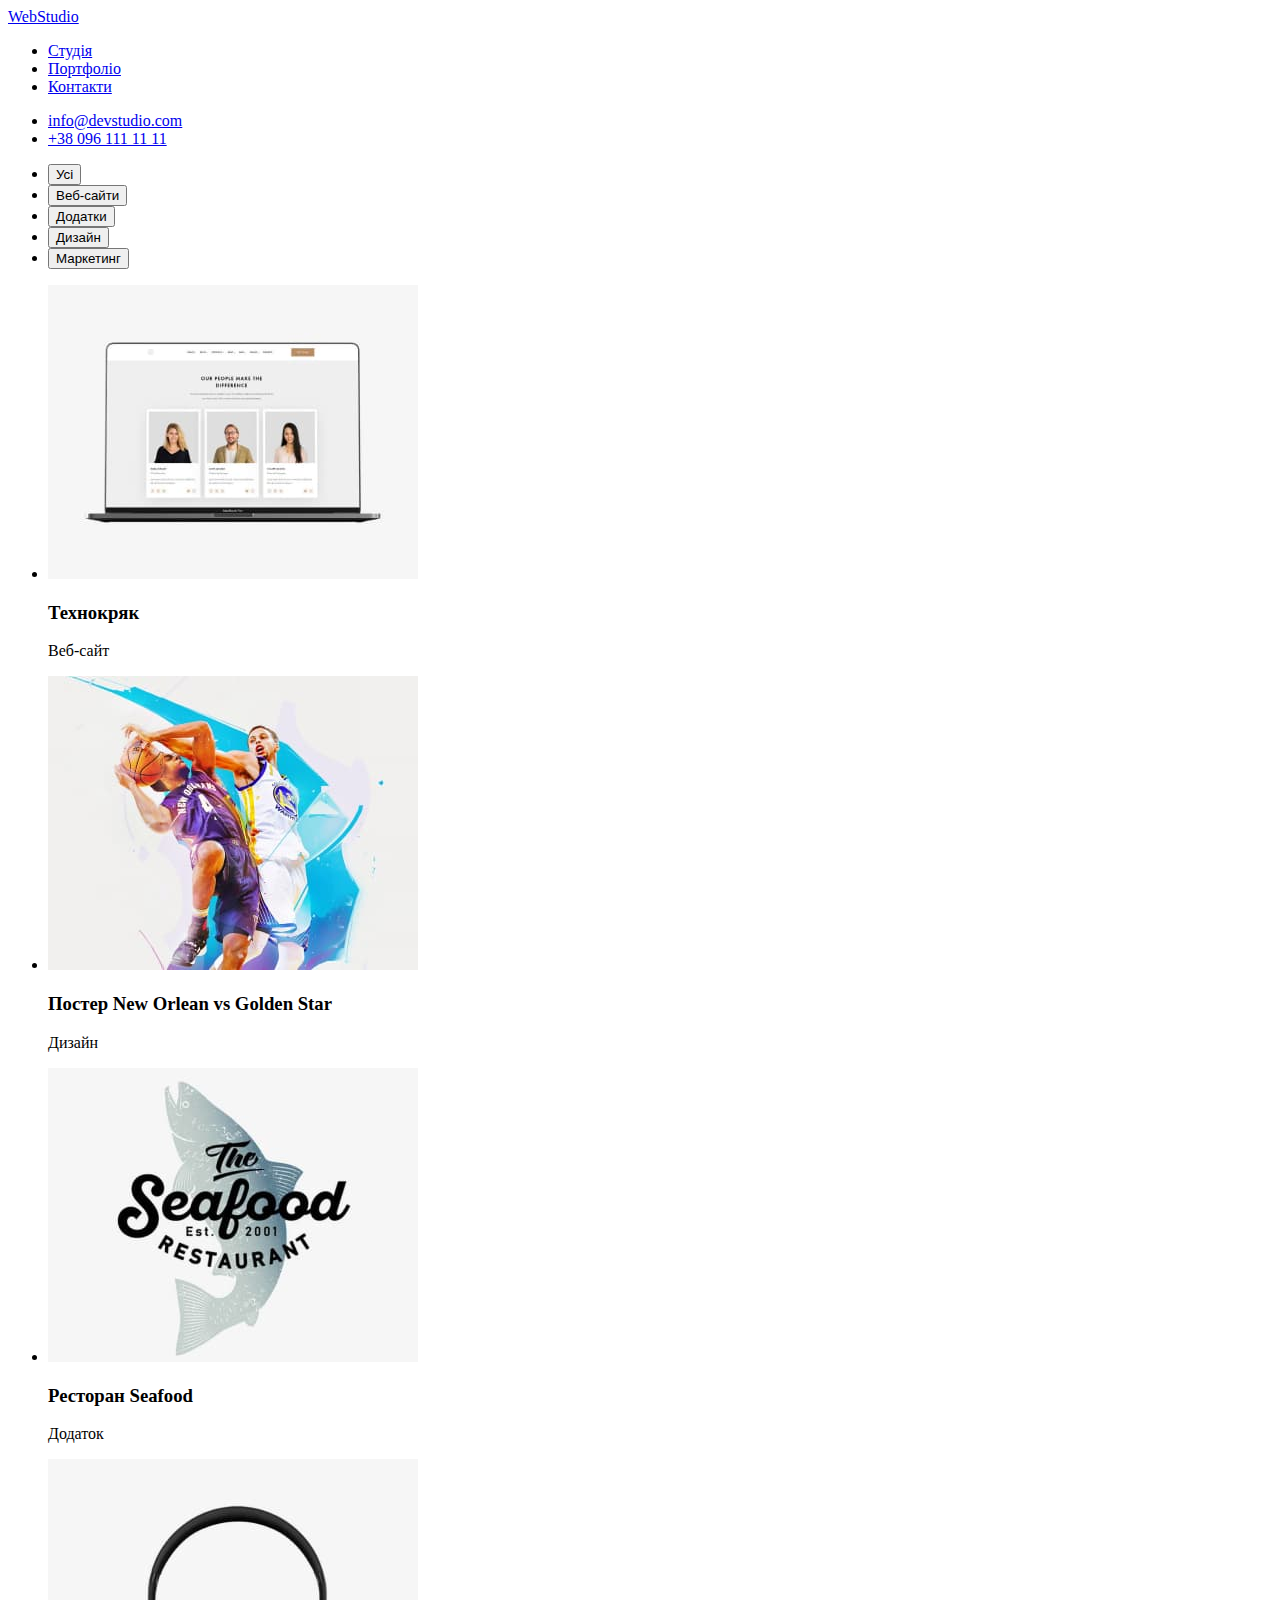
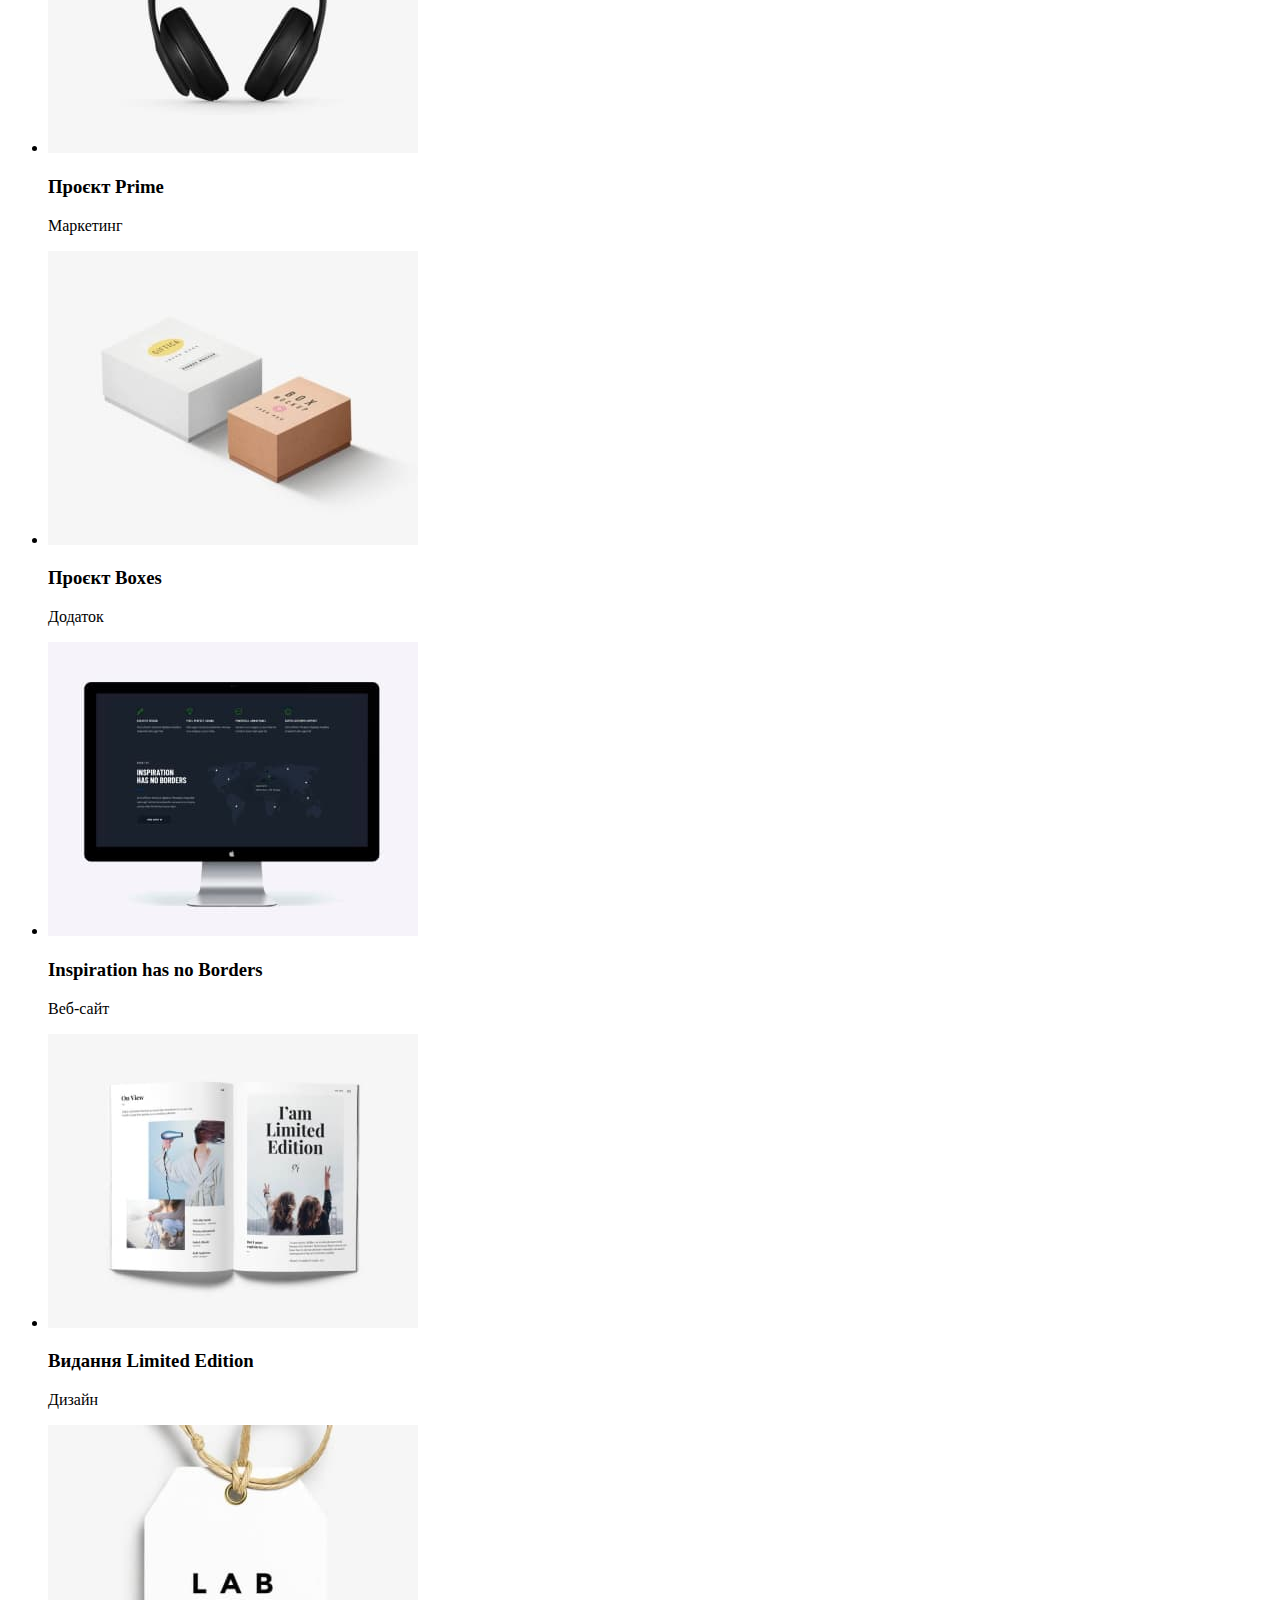
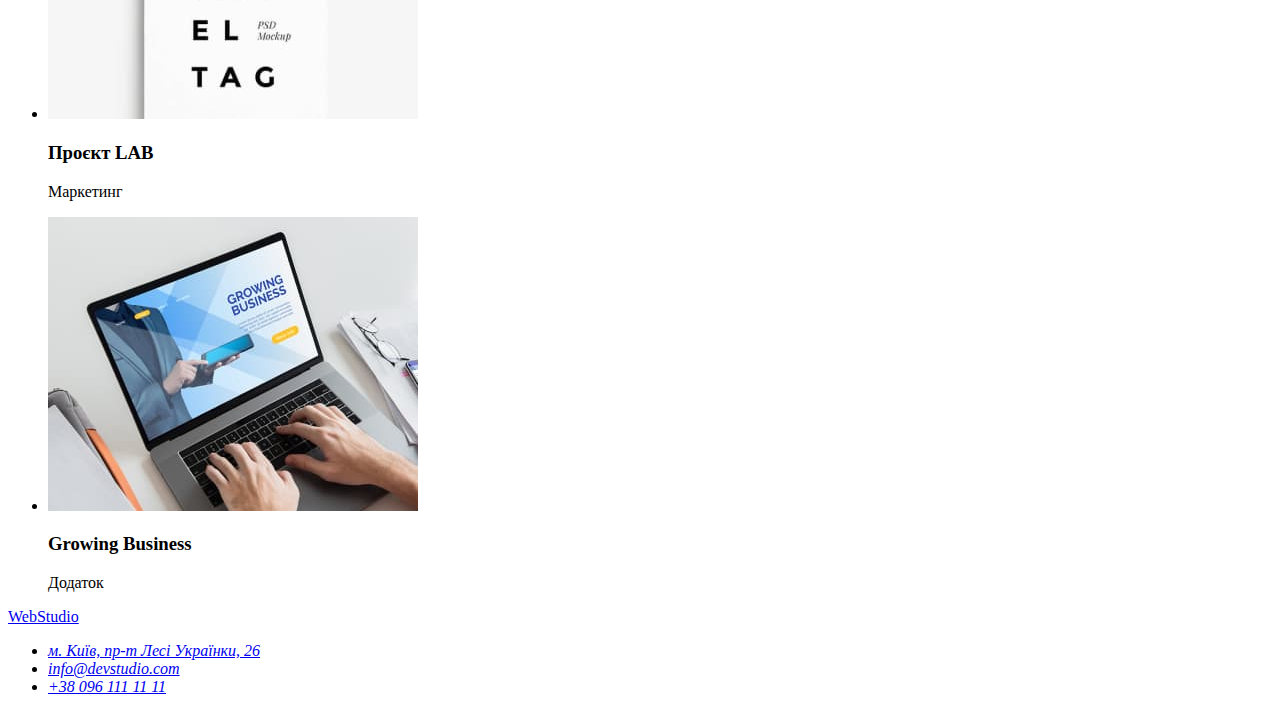
==== portfolio.html @ c753d9d9 "lesson css" ====
<!DOCTYPE html>
<html lang="uk">
  <head>
    <meta charset="UTF-8" />
    <meta http-equiv="X-UA-Compatible" content="IE=edge" />
    <meta name="viewport" content="width=device-width, initial-scale=1.0" />
    <title>Portfolio</title>
    <link rel="stylesheet" href="css/styles.css" />
  </head>
  <body>
    <header>
      <nav>
        <a href="./index.html">WebStudio</a>
        <ul>
          <li><a href="index.html"class="site-nav">Студія</a></li>
          <li><a href="portfolio.html"class="site-nav">Портфоліо</a></li>
          <li><a href="#"class="site-nav">Контакти</a></li>
        </ul>
      </nav>

      <!-- adress block -->
      <ul>
        <li><a href="mail:info@devstudio.com">info@devstudio.com</a></li>
        <li><a href="tel:+380961111111">+38 096 111 11 11</a></li>
      </ul>
    </header>

    <main>
      <!--filter-->
      <section>
        <nav>
          <ul>
            <li><button type="button">Усі</button></li>
            <li><button type="button">Веб-сайти</button></li>
            <li><button type="button">Додатки</button></li>
            <li><button type="button">Дизайн</button></li>
            <li><button type="button">Маркетинг</button></li>
          </ul>
        </nav>
      </section>

      <section>
        <h2 hidden>Розділи</h2>
        <ul>
          <li>
            <img
              src="img/portfolio-img.jpg"
              alt="Веб-сайт на компʼютері"
              width="370"
              height="294"
            />
            <h3>Технокряк</h3>
            <p>Веб-сайт</p>
          </li>

          <li>
            <img
              src="img/portfolio-img1.jpg"
              alt="Постер"
              width="370"
              height="294"
            />
            <h3>Постер New Orlean vs Golden Star</h3>
            <p>Дизайн</p>
          </li>

          <li>
            <img
              src="img/portfolio-img2.jpg"
              alt="Логотип ресторану"
              width="370"
              height="294"
            />
            <h3>Ресторан Seafood</h3>
            <p>Додаток</p>
          </li>

          <li>
            <img
              src="img/portfolio-img3.jpg"
              alt="Проєкт Prime"
              width="370"
              height="294"
            />
            <h3>Проєкт Prime</h3>
            <p>Маркетинг</p>
          </li>

          <li>
            <img
              src="img/portfolio-img4.jpg"
              alt="Проєкт Boxes"
              width="370"
              height="294"
            />
            <h3>Проєкт Boxes</h3>
            <p>Додаток</p>
          </li>

          <li>
            <img
              src="img/portfolio-img5.jpg"
              alt="Натхнення не має кордонів"
              width="370"
              height="294"
            />
            <h3 lang="en">Inspiration has no Borders</h3>
            <p>Веб-сайт</p>
          </li>

          <li>
            <img
              src="img/portfolio-img6.jpg"
              alt="Лімітоване видання"
              width="370"
              height="294"
            />
            <h3>Видання Limited Edition</h3>
            <p>Дизайн</p>
          </li>

          <li>
            <img
              src="img/portfolio-img7.jpg"
              alt="Проєкт LAB"
              width="370"
              height="294"
            />
            <h3>Проєкт LAB</h3>
            <p>Маркетинг</p>
          </li>

          <li>
            <img
              src="img/portfolio-img8.jpg"
              alt="Зростаючий бізнес"
              width="370"
              height="294"
            />
            <h3 lang="en">Growing Business</h3>
            <p>Додаток</p>
          </li>
        </ul>
      </section>
    </main>

    <!--contacts-->
    <footer class="footer">
      <a href="./index.html">WebStudio</a>
      <address>
        <ul>
          <li>
            <a
              href="https://goo.gl/maps/CPtrU1FHBa2aNyZL9"
              target="_blank"
              rel="noopener noreferrer nofollow"
              >м. Київ, пр-т Лесі Українки, 26</a
            >
          </li>
          <li><a href="mail:info@devstudio.com">info@devstudio.com</a></li>
          <li><a href="tel:+380961111111">+38 096 111 11 11</a></li>
        </ul>
      </address>
    </footer>
  </body>
</html>
---- css/styles.css ----
:root {
    --primary-text-color: #757575;
    --title-text-color: #212121;
    --hover-text-color: #2196F3; /*accent-color*/
    --primary-bg-color: #fff;
}
/*var(--primary-text-color)*/


.main-page {
    background-color: var(--primary-bg-color)
    color: var(--primary-text-color)
    font-family: system-ui, -apple-system, BlinkMacSystemFont, 'Segoe UI', Roboto, Oxygen, Ubuntu, Cantarell, 'Open Sans', 'Helvetica Neue', sans-serif;
}

/* site nav */
.site-nav a {
    color: var(--title-text-color)
}

.site-nav:hover ,
.site-nav:focus {
    color: var(--hover-text-color)
}

.site-nav .link:hover, 
.site-nav .link:focus
{
color: var(--hover-text-color)
}

.list {
    list-style: none;
}

.contacts a {
    color: var(--primary-text-color)
}

.contacts .link:hover,
.contacts .link:focus {
    color: var(--hover-text-color)
}

/*Features*/
.features .title {
    color: var(--title-text-color)
}

/*button*/
.button {
    color: var(--title-text-color);
    background-color: var(--primary-bg-color)
}

.button.primary {
    background-color: var(--hover-text-color);
    color: var(--primary-bg-color);
}


/*
.button
.hero
.hero-title
.section
.section-title
.features
.button.secondary
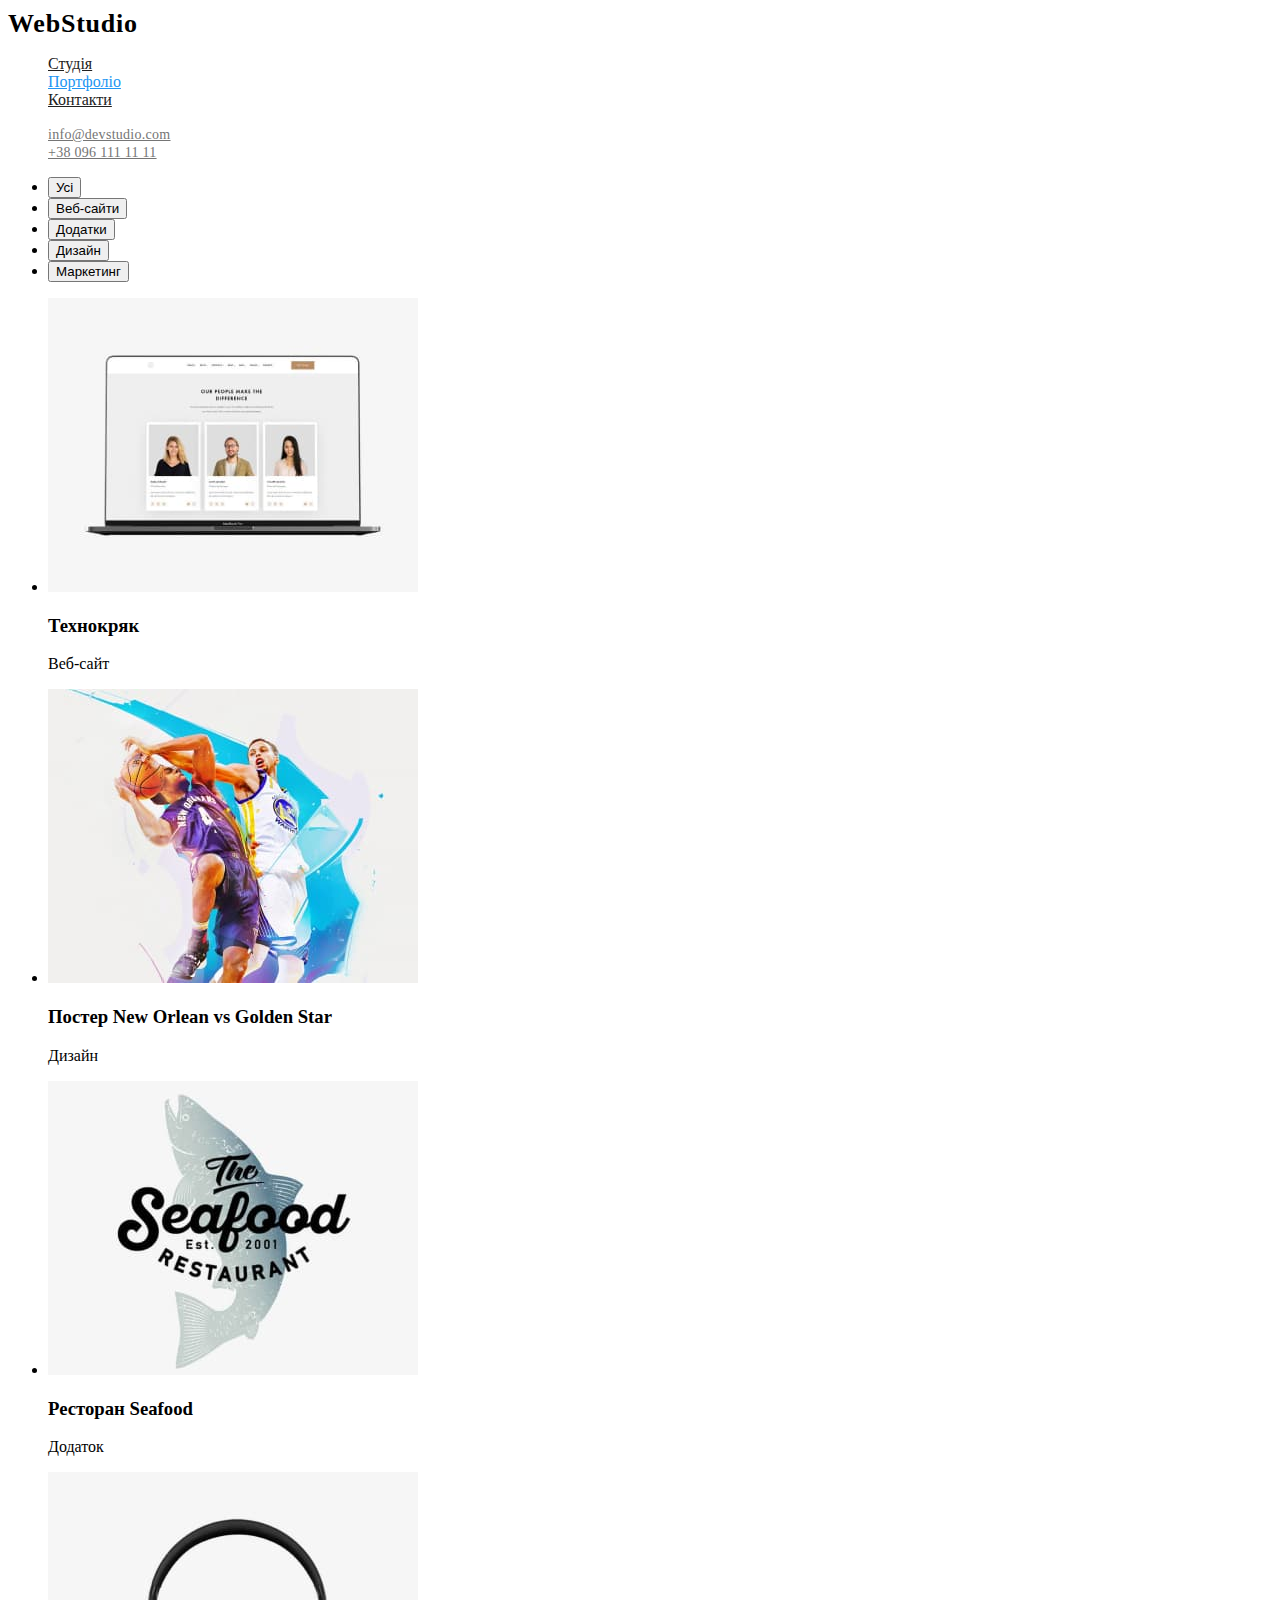
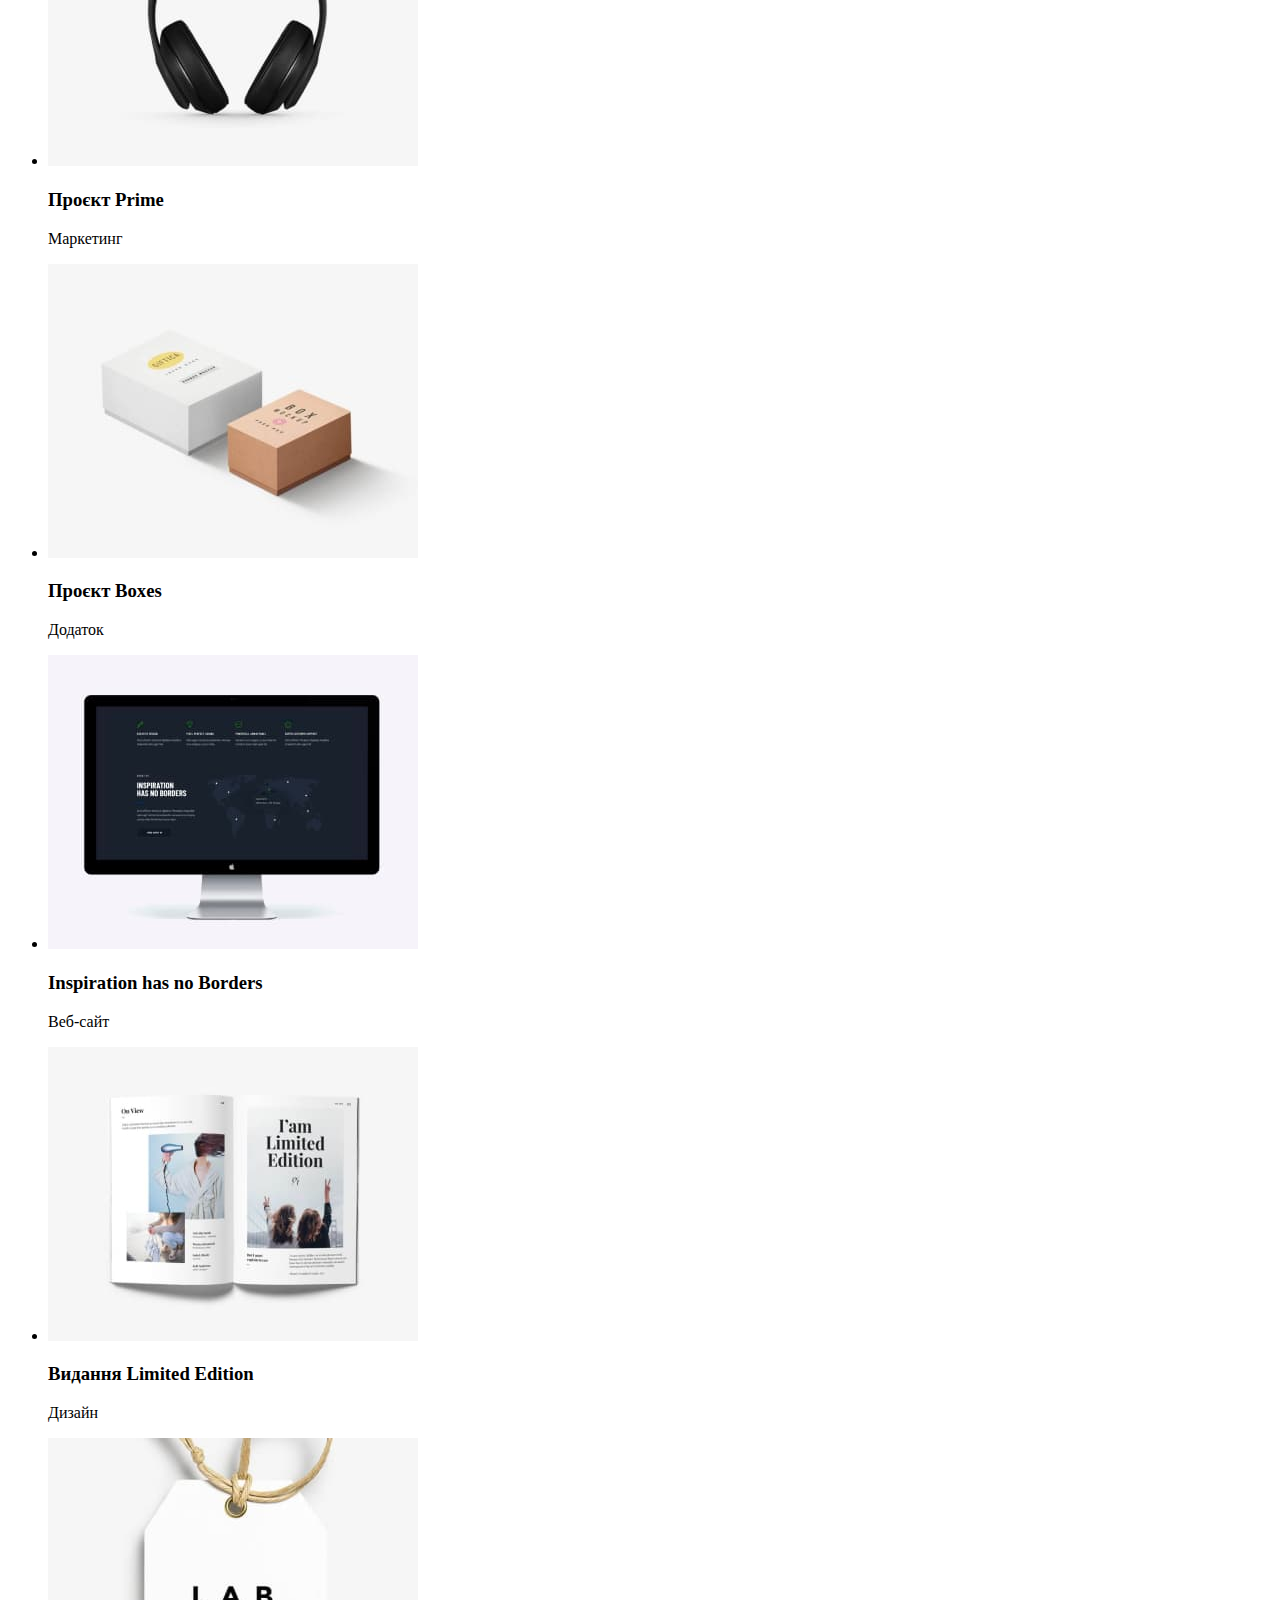
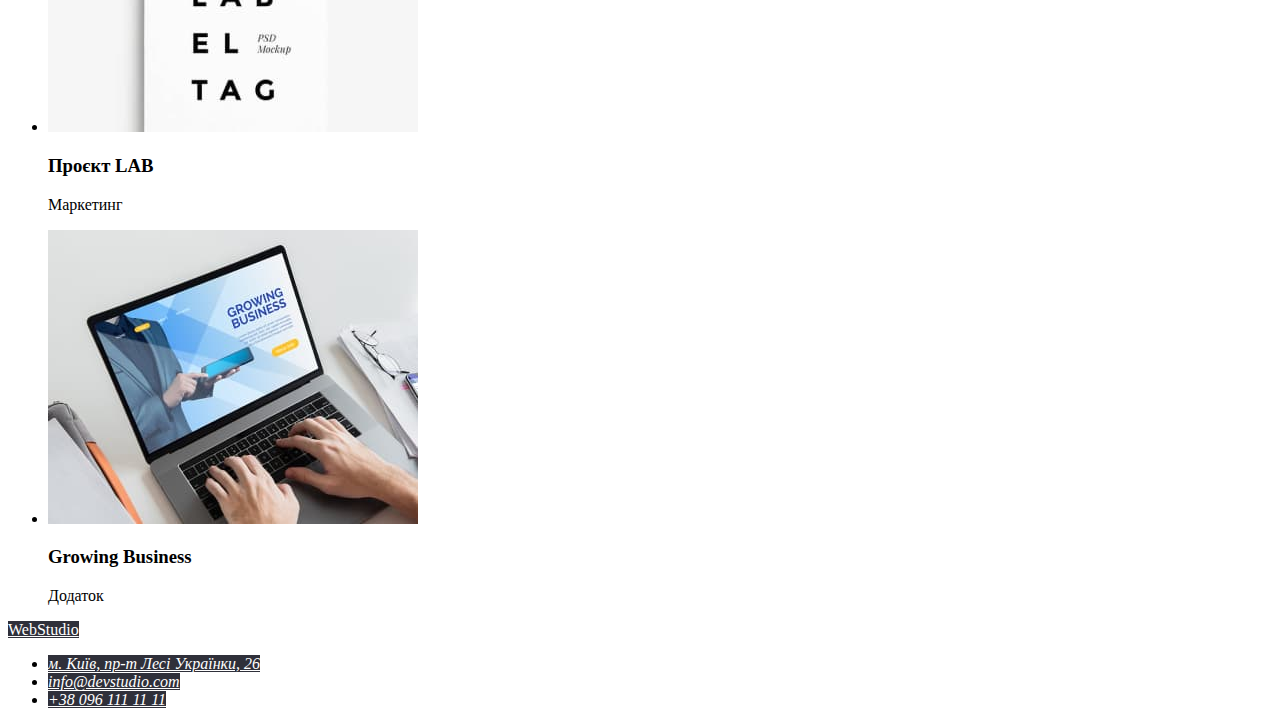
==== commit 2a58d0c8: "css change 1" ====
--- a/portfolio.html
+++ b/portfolio.html
@@ -4,24 +4,29 @@
     <meta charset="UTF-8" />
     <meta http-equiv="X-UA-Compatible" content="IE=edge" />
     <meta name="viewport" content="width=device-width, initial-scale=1.0" />
-    <title>Portfolio</title>
+    <title>Business_solution</title>
     <link rel="stylesheet" href="css/styles.css" />
   </head>
-  <body>
-    <header>
+
+  <!--посмотреть в лекции общий стиль-->
+
+  <body class="main-page">
+    <header class="page-header">
       <nav>
-        <a href="./index.html">WebStudio</a>
-        <ul>
-          <li><a href="index.html"class="site-nav">Студія</a></li>
-          <li><a href="portfolio.html"class="site-nav">Портфоліо</a></li>
-          <li><a href="#"class="site-nav">Контакти</a></li>
+        <a href="./index.html" class="logo">WebStudio</a>
+        <ul class="site-nav list">
+          <li><a href="./index.html" class="link">Студія</a></li>
+          <li><a href="./portfolio.html" class="link current">Портфоліо</a></li>
+          <li><a href="#" class="link">Контакти</a></li>
         </ul>
       </nav>
 
       <!-- adress block -->
-      <ul>
-        <li><a href="mail:info@devstudio.com">info@devstudio.com</a></li>
-        <li><a href="tel:+380961111111">+38 096 111 11 11</a></li>
+      <ul class="contacts list">
+        <li>
+          <a href="mail:info@devstudio.com" class="link">info@devstudio.com</a>
+        </li>
+        <li><a href="tel:+380961111111" class="link">+38 096 111 11 11</a></li>
       </ul>
     </header>
 
--- a/css/styles.css
+++ b/css/styles.css
@@ -11,6 +11,23 @@
     background-color: var(--primary-bg-color)
     color: var(--primary-text-color)
     font-family: system-ui, -apple-system, BlinkMacSystemFont, 'Segoe UI', Roboto, Oxygen, Ubuntu, Cantarell, 'Open Sans', 'Helvetica Neue', sans-serif;
+}
+
+.logo {
+    font-weight: 700;
+    font-size: 26px;
+    line-height: 31px;
+    letter-spacing: 0.03em;
+    color: #000000;
+    text-decoration: none;
+}
+
+.logo-part {
+    font-weight: 700;
+    font-size: 26px;
+    line-height: 31px;
+    letter-spacing: 0.03em;
+    color: #2196F3;
 }
 
 /* site nav */
@@ -29,22 +46,49 @@
 color: var(--hover-text-color)
 }
 
+.site-nav .link.current {
+    color: var(--hover-text-color);
+}
+
 .list {
     list-style: none;
 }
 
 .contacts a {
-    color: var(--primary-text-color)
+    color: var(--primary-text-color);
+    font-weight: 500;
+    font-size: 14px;
+    line-height: 16px;
+    letter-spacing: 0.02em;
 }
+
+
 
 .contacts .link:hover,
 .contacts .link:focus {
     color: var(--hover-text-color)
 }
 
-/*Features*/
-.features .title {
-    color: var(--title-text-color)
+/* Hero */
+
+.box-hero {
+    width: 1600px;
+    height: 600px;
+    left: 0px;
+    top: 80px;
+    background: #2F303A;
+}
+
+.hero-title {
+    font-weight: 900;
+    font-size: 44px;
+    line-height: 60px;
+    text-align: center;
+    letter-spacing: 0.06em;
+    text-transform: uppercase;
+    color: #FFFFFF;
+    border: 1px solid #000000;
+    text-shadow: 0px 4px 4px rgba(0, 0, 0, 0.25);
 }
 
 /*button*/
@@ -56,6 +100,49 @@
 .button.primary {
     background-color: var(--hover-text-color);
     color: var(--primary-bg-color);
+    font-weight: 700;
+    font-size: 16px;
+    line-height: 30px;
+    display: flex;
+    text-align: center;
+    letter-spacing: 0.06em;
+    color: #FFFFFF;
+}
+
+/*Features*/
+.features .title {
+    color: var(--title-text-color)
+}
+
+
+/*Footer*/
+.footer a {
+    color: #fff;
+    background-color: #2F303A;;
+}
+.footer .info {
+    color: rgba(255, 255, 255, 0.6); 
+}
+
+.logo-tipe {
+    font-weight: 700;
+    font-size: 26px;
+    line-height: 31px;
+    letter-spacing: 0.03em;
+    color: #fff;
+    text-decoration: none;
+}
+
+.footer .link:hover,
+.footer .link:focus {
+    color: var(--hover-text-color);
+}
+.box-gray {
+    width: 1600px;
+    height: 252px;
+    left: 0px;
+    top: 2094px;
+    background: #2F303A;
 }
 
 
@@ -66,4 +153,5 @@
 .section
 .section-title
 .features
-.button.secondary+.button.secondary
+.work
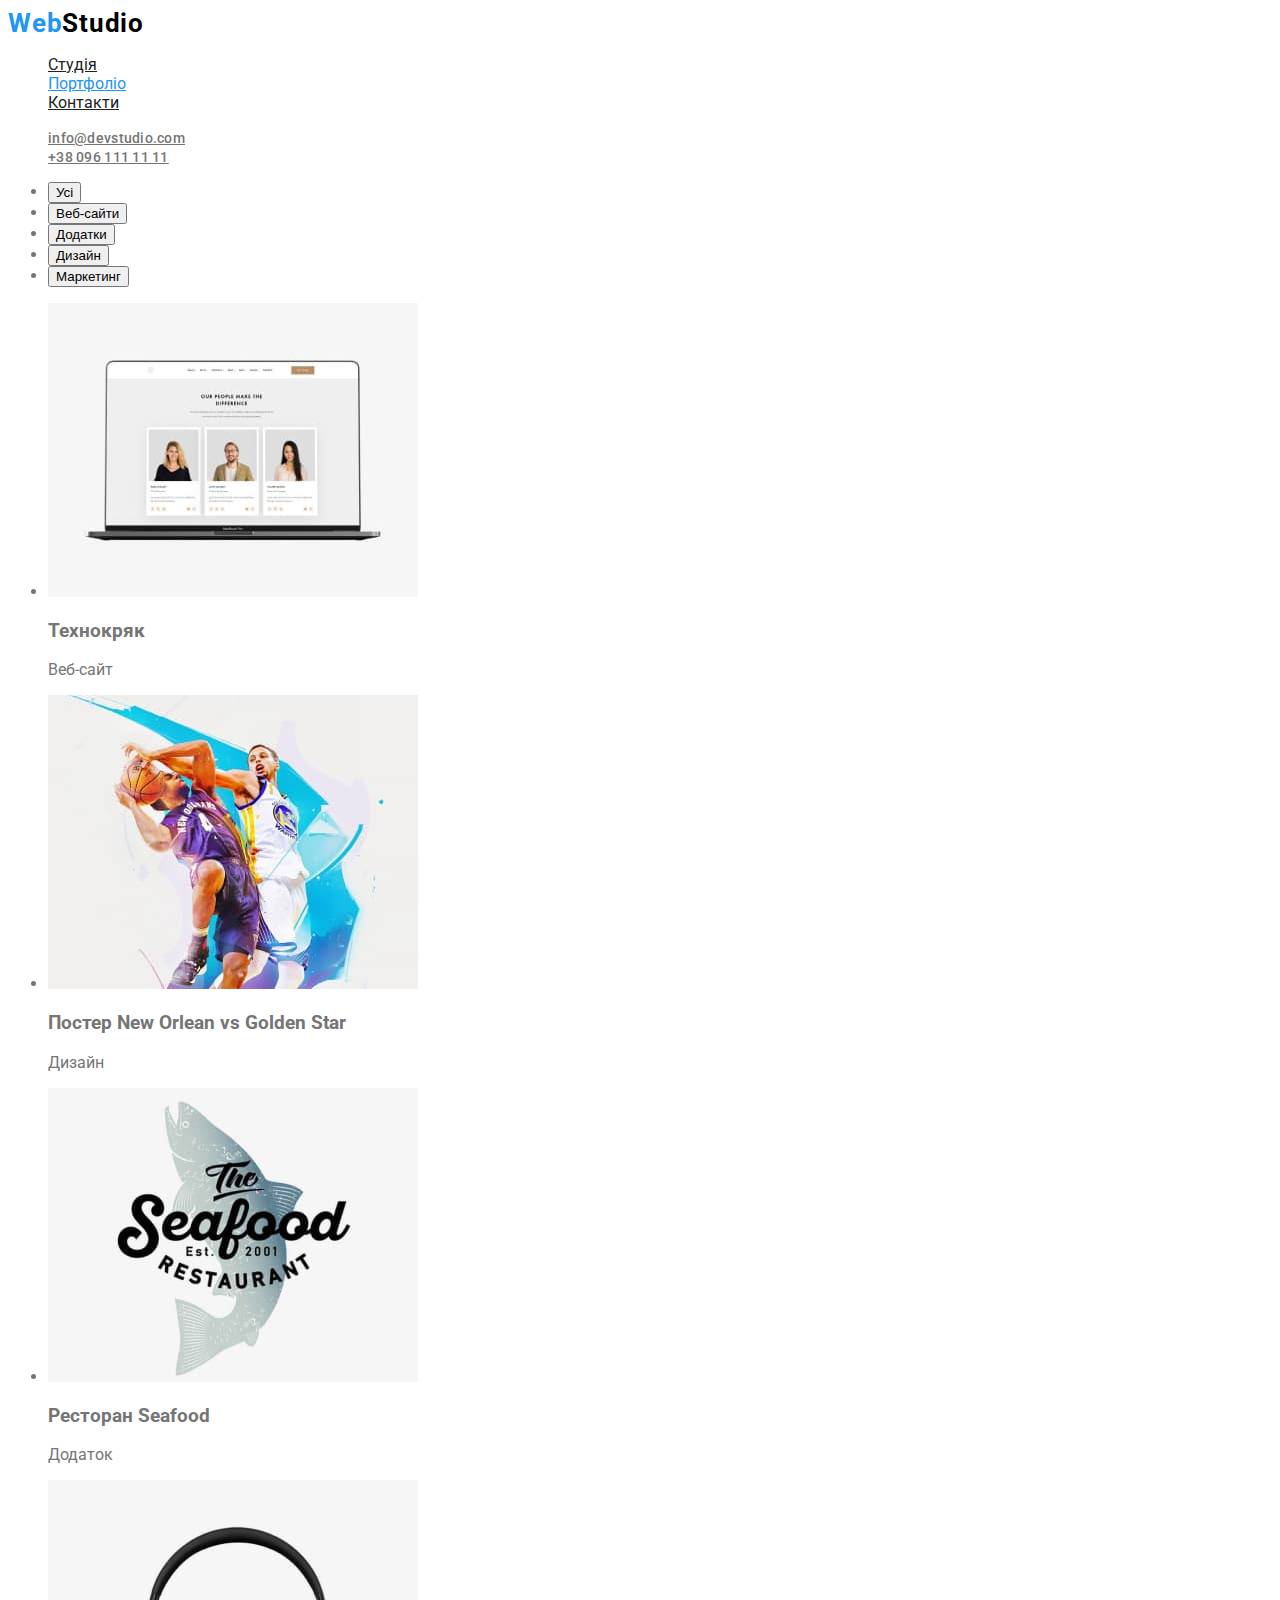
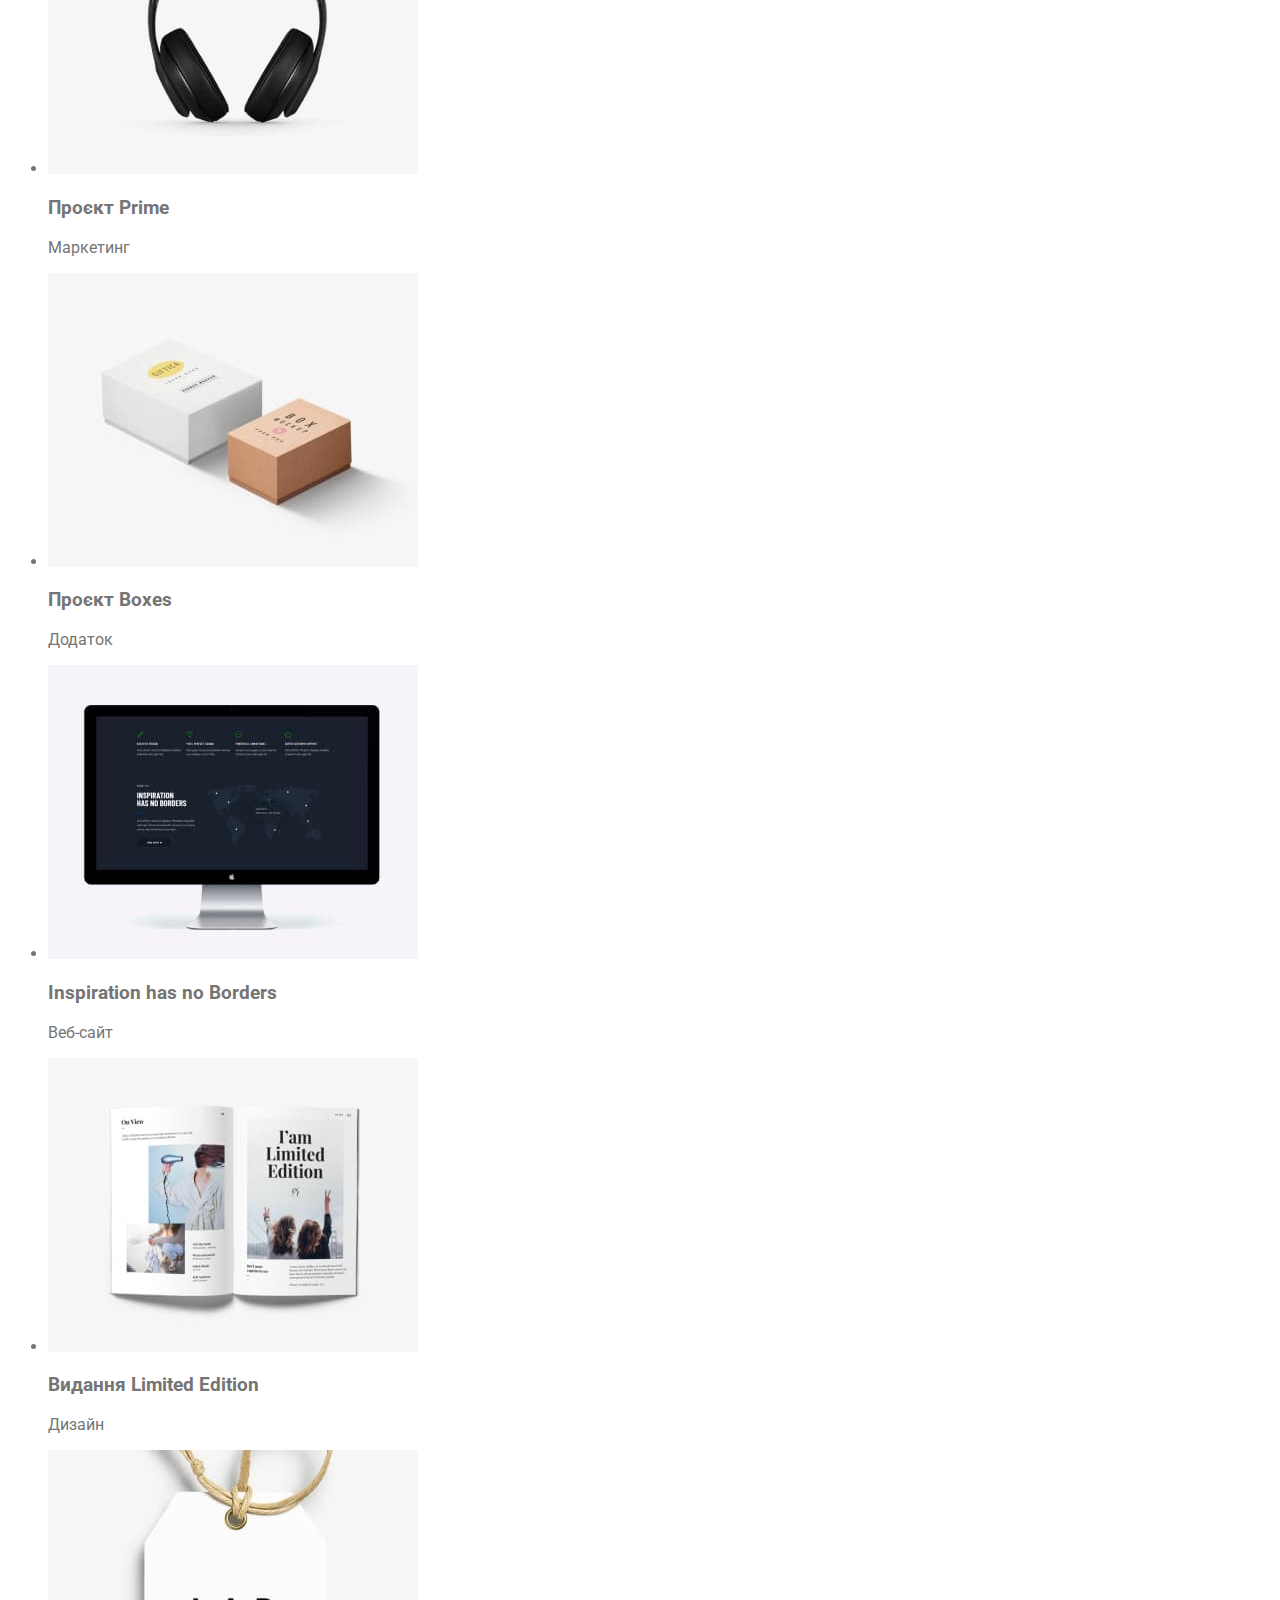
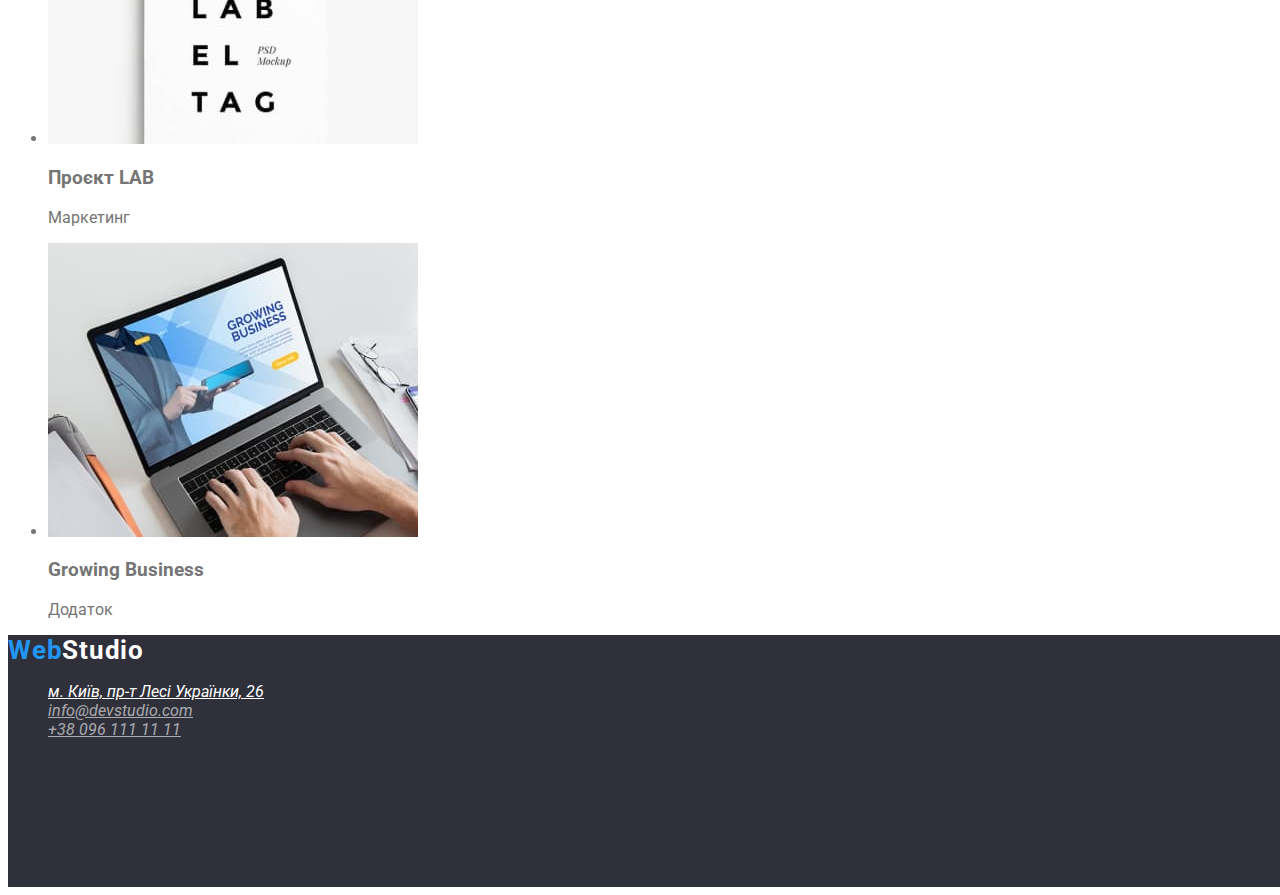
==== commit 7765e9b6: "First option to verify" ====
--- a/portfolio.html
+++ b/portfolio.html
@@ -5,15 +5,23 @@
     <meta http-equiv="X-UA-Compatible" content="IE=edge" />
     <meta name="viewport" content="width=device-width, initial-scale=1.0" />
     <title>Business_solution</title>
+    <link rel="preconnect" href="https://fonts.googleapis.com" />
+    <link rel="preconnect" href="https://fonts.gstatic.com" crossorigin />
+    <link
+      href="https://fonts.googleapis.com/css2?family=Raleway:wght@700&family=Roboto:wght@400;500;700;900&display=swap"
+      rel="stylesheet"
+    />
     <link rel="stylesheet" href="css/styles.css" />
   </head>
 
   <!--посмотреть в лекции общий стиль-->
 
-  <body class="main-page">
-    <header class="page-header">
+  <body class="site-body">
+    <header>
       <nav>
-        <a href="./index.html" class="logo">WebStudio</a>
+        <a class="header-logo link" href="./index.html"
+          ><span class="logo-part">Web</span>Studio</a
+        >
         <ul class="site-nav list">
           <li><a href="./index.html" class="link">Студія</a></li>
           <li><a href="./portfolio.html" class="link current">Портфоліо</a></li>
@@ -150,22 +158,35 @@
     </main>
 
     <!--contacts-->
-    <footer class="footer">
-      <a href="./index.html">WebStudio</a>
-      <address>
-        <ul>
-          <li>
-            <a
-              href="https://goo.gl/maps/CPtrU1FHBa2aNyZL9"
-              target="_blank"
-              rel="noopener noreferrer nofollow"
-              >м. Київ, пр-т Лесі Українки, 26</a
-            >
-          </li>
-          <li><a href="mail:info@devstudio.com">info@devstudio.com</a></li>
-          <li><a href="tel:+380961111111">+38 096 111 11 11</a></li>
-        </ul>
-      </address>
-    </footer>
+    <div class="box-gray">
+      <footer class="footer">
+        <a class="footer-logo link" href="./index.html"
+          ><span class="logo-part">Web</span>Studio</a
+        >
+        <address>
+          <ul class="footer list">
+            <li>
+              <a
+                href="https://goo.gl/maps/CPtrU1FHBa2aNyZL9"
+                target="_blank"
+                rel="noopener noreferrer nofollow"
+                class="link"
+                >м. Київ, пр-т Лесі Українки, 26</a
+              >
+            </li>
+            <li>
+              <a href="mail:info@devstudio.com" class="link info"
+                >info@devstudio.com</a
+              >
+            </li>
+            <li>
+              <a href="tel:+380961111111" class="link info"
+                >+38 096 111 11 11</a
+              >
+            </li>
+          </ul>
+        </address>
+      </footer>
+    </div>
   </body>
 </html>
--- a/css/styles.css
+++ b/css/styles.css
@@ -1,19 +1,25 @@
+body{
+    font-family: "roboto", "raleway";
+}
+
+
 :root {
     --primary-text-color: #757575;
     --title-text-color: #212121;
-    --hover-text-color: #2196F3; /*accent-color*/
+    --accent-color: #2196F3;
+     /*accent-color*/
     --primary-bg-color: #fff;
 }
 /*var(--primary-text-color)*/
 
 
-.main-page {
-    background-color: var(--primary-bg-color)
-    color: var(--primary-text-color)
-    font-family: system-ui, -apple-system, BlinkMacSystemFont, 'Segoe UI', Roboto, Oxygen, Ubuntu, Cantarell, 'Open Sans', 'Helvetica Neue', sans-serif;
+/* Header */
+.site-body {
+    background-color: var(--primary-bg-color) ;
+    color: var(--primary-text-color);
 }
-
-.logo {
+/* Logo */
+.header-logo {
     font-weight: 700;
     font-size: 26px;
     line-height: 31px;
@@ -29,31 +35,28 @@
     letter-spacing: 0.03em;
     color: #2196F3;
 }
-
-/* site nav */
+/* Site nav */
 .site-nav a {
     color: var(--title-text-color)
 }
-
 .site-nav:hover ,
 .site-nav:focus {
-    color: var(--hover-text-color)
+    color: var(--accent-color);
 }
 
 .site-nav .link:hover, 
 .site-nav .link:focus
 {
-color: var(--hover-text-color)
+color: var(--accent-color);
 }
 
 .site-nav .link.current {
-    color: var(--hover-text-color);
+    color: var(--accent-color);
 }
 
 .list {
     list-style: none;
 }
-
 .contacts a {
     color: var(--primary-text-color);
     font-weight: 500;
@@ -62,11 +65,9 @@
     letter-spacing: 0.02em;
 }
 
-
-
 .contacts .link:hover,
 .contacts .link:focus {
-    color: var(--hover-text-color)
+    color: var(--accent-color);
 }
 
 /* Hero */
@@ -92,13 +93,8 @@
 }
 
 /*button*/
-.button {
-    color: var(--title-text-color);
-    background-color: var(--primary-bg-color)
-}
-
 .button.primary {
-    background-color: var(--hover-text-color);
+    background-color: var(--accent-color);
     color: var(--primary-bg-color);
     font-weight: 700;
     font-size: 16px;
@@ -107,6 +103,7 @@
     text-align: center;
     letter-spacing: 0.06em;
     color: #FFFFFF;
+    cursor: pointer;
 }
 
 /*Features*/
@@ -124,7 +121,7 @@
     color: rgba(255, 255, 255, 0.6); 
 }
 
-.logo-tipe {
+.footer-logo {
     font-weight: 700;
     font-size: 26px;
     line-height: 31px;
@@ -135,7 +132,7 @@
 
 .footer .link:hover,
 .footer .link:focus {
-    color: var(--hover-text-color);
+    color: var(--accent-color);
 }
 .box-gray {
     width: 1600px;
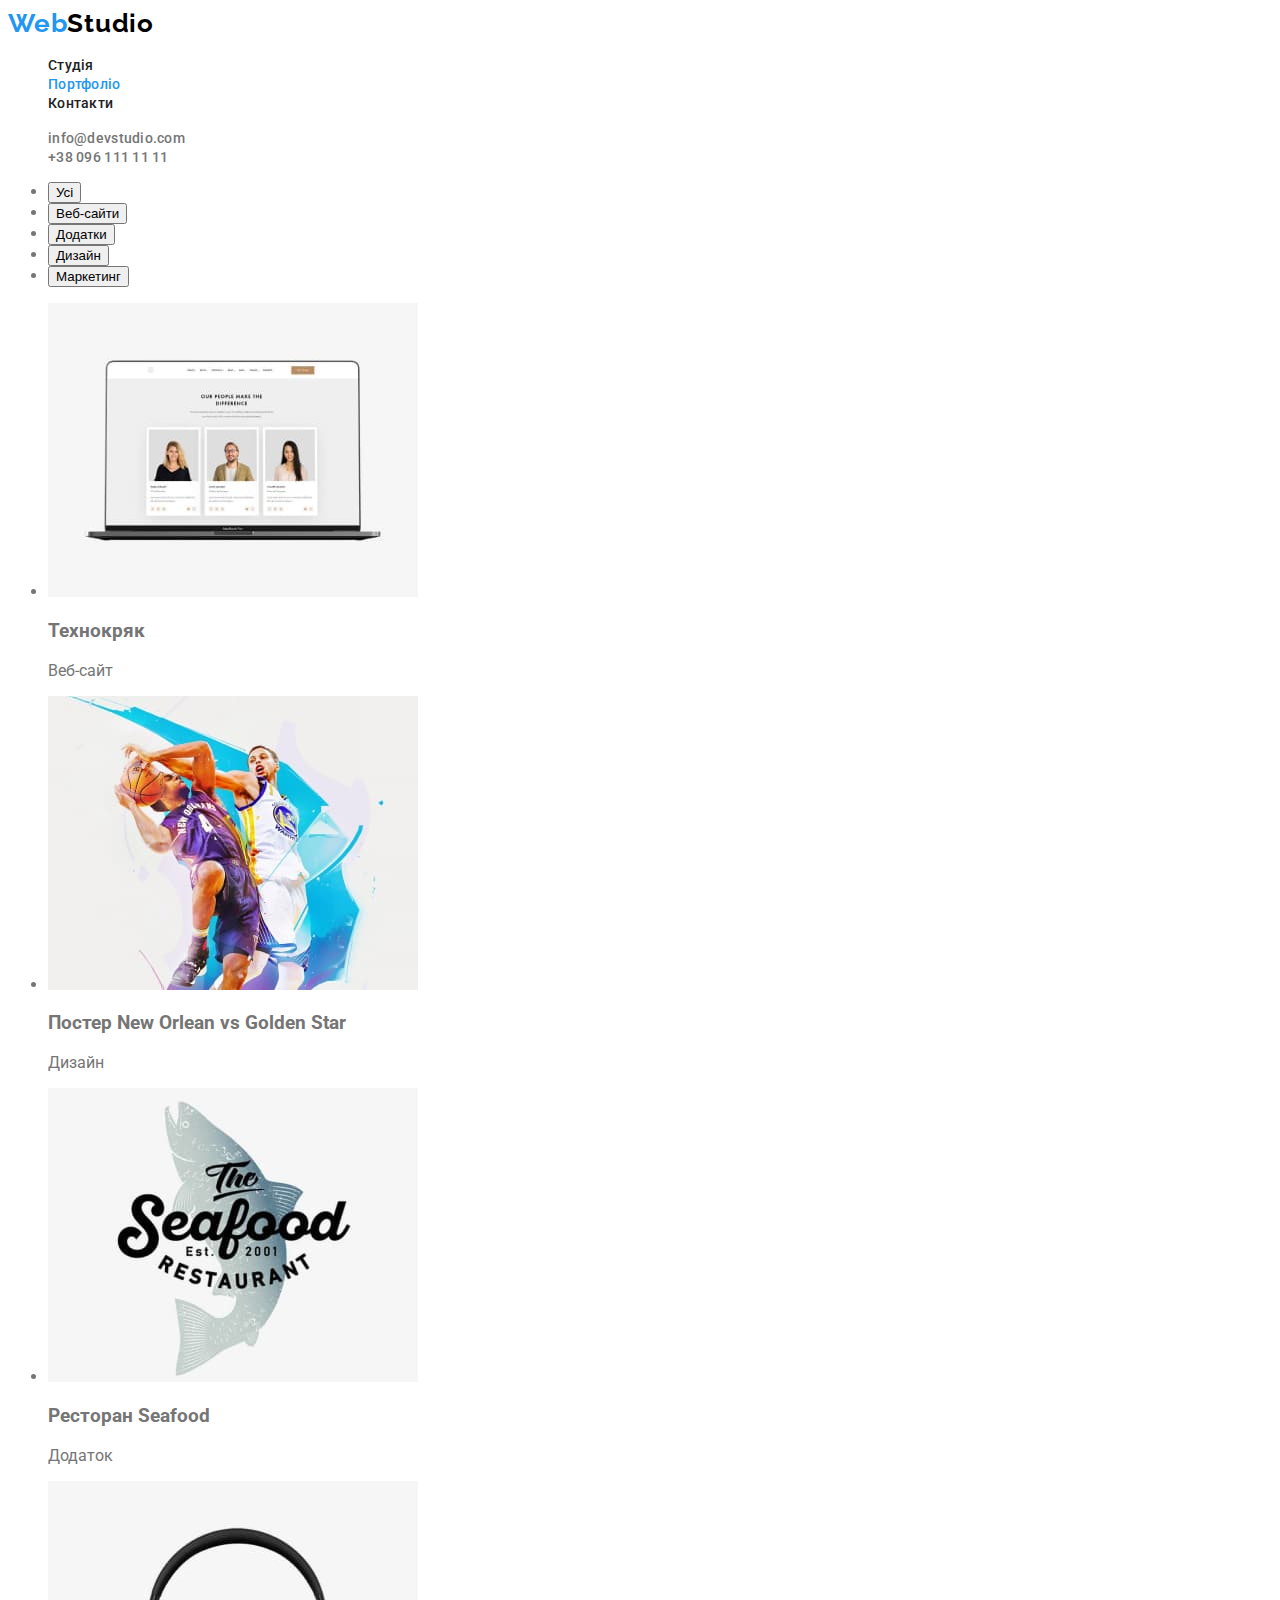
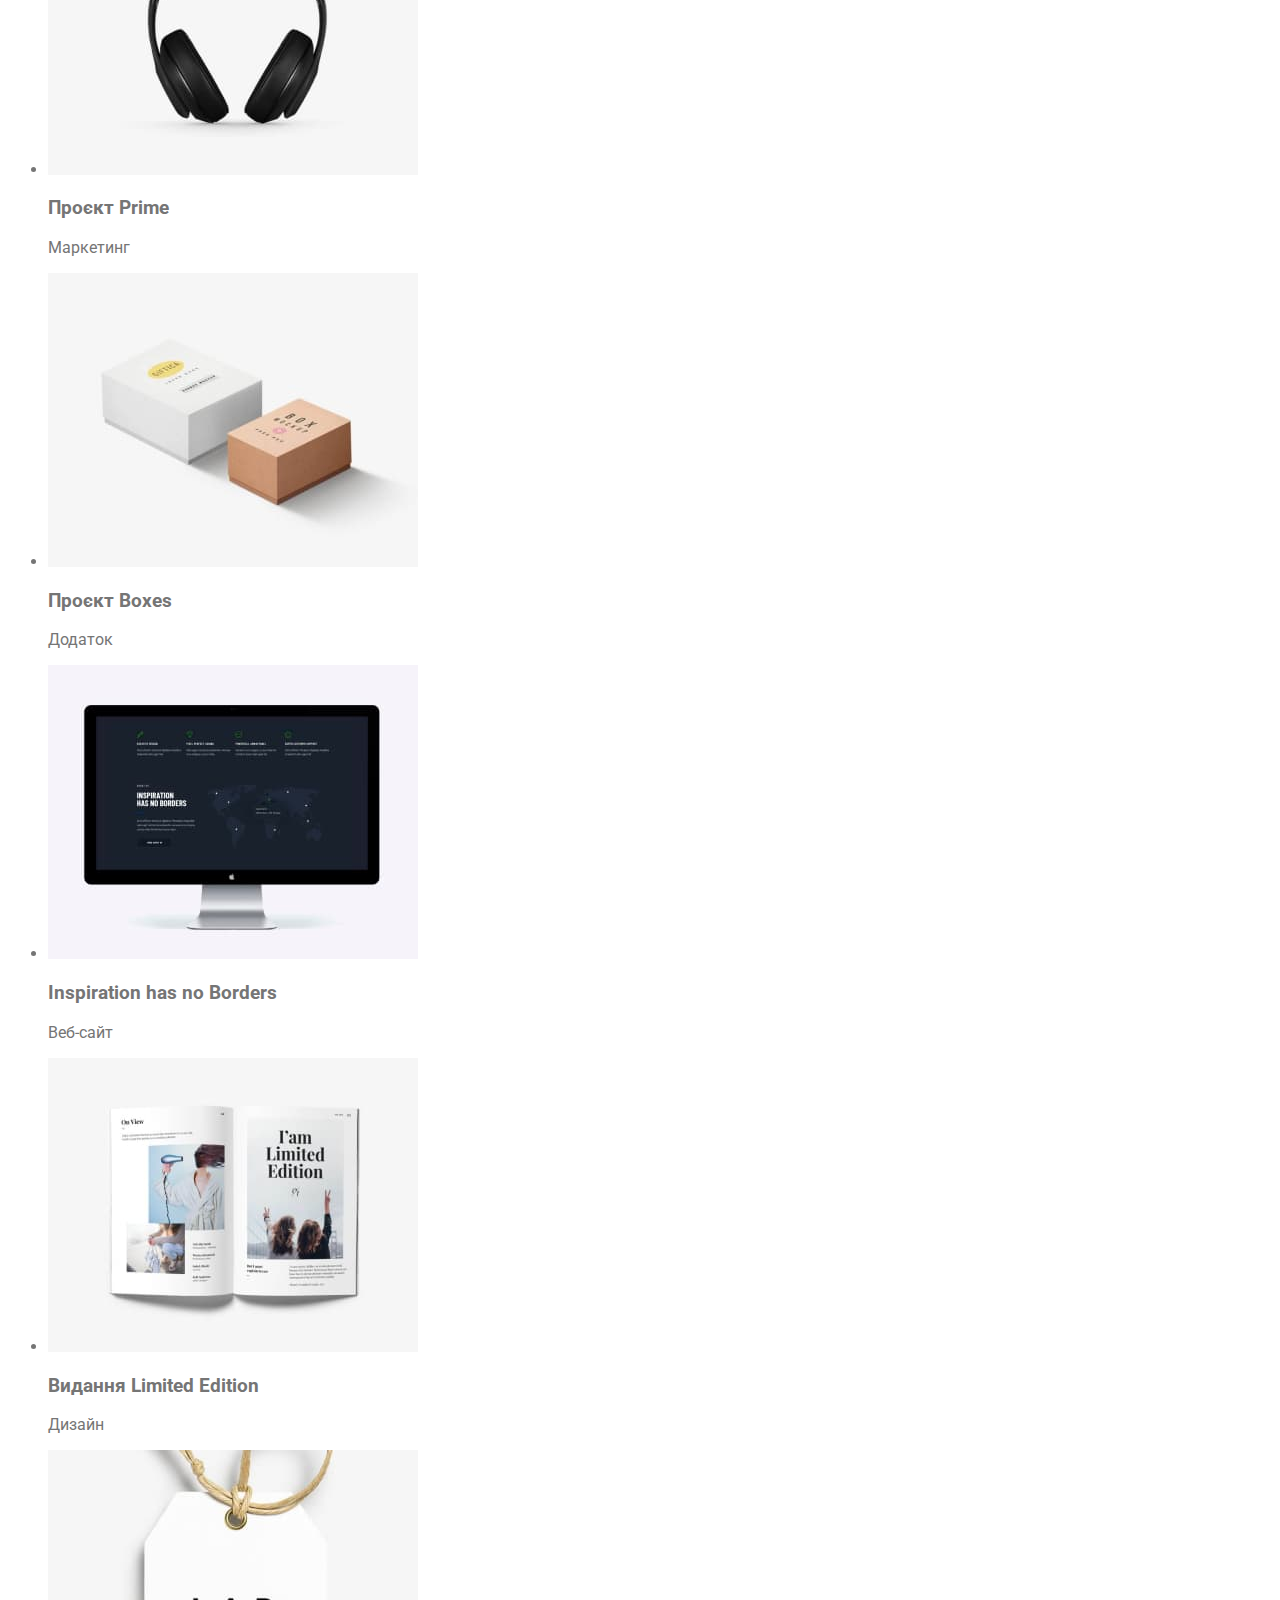
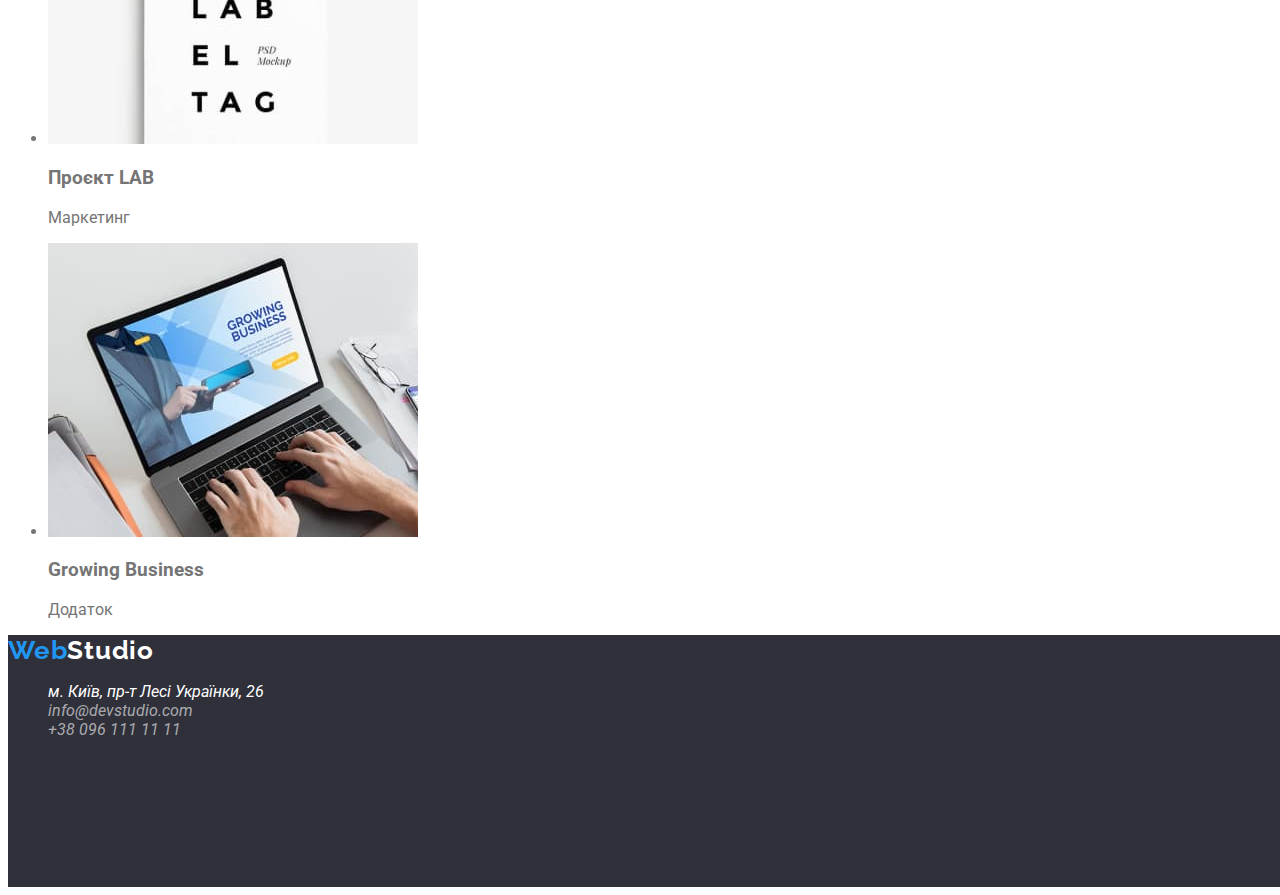
==== commit 19260dab: "1" ====
--- a/portfolio.html
+++ b/portfolio.html
@@ -14,27 +14,37 @@
     <link rel="stylesheet" href="css/styles.css" />
   </head>
 
-  <!--посмотреть в лекции общий стиль-->
+
 
   <body class="site-body">
-    <header>
-      <nav>
+    <header class="header">
+      <nav class="header-navigation">
         <a class="header-logo link" href="./index.html"
           ><span class="logo-part">Web</span>Studio</a
         >
         <ul class="site-nav list">
-          <li><a href="./index.html" class="link">Студія</a></li>
-          <li><a href="./portfolio.html" class="link current">Портфоліо</a></li>
-          <li><a href="#" class="link">Контакти</a></li>
+          <li><a href="./index.html" class="header-link link">Студія</a></li>
+          <li>
+            <a href="./portfolio.html" class="header-link current link"
+              >Портфоліо</a
+            >
+          </li>
+          <li><a href="#" class="header-link link">Контакти</a></li>
         </ul>
       </nav>
 
       <!-- adress block -->
       <ul class="contacts list">
         <li>
-          <a href="mail:info@devstudio.com" class="link">info@devstudio.com</a>
+          <a href="mail:info@devstudio.com" class="contacts-link link"
+            >info@devstudio.com</a
+          >
         </li>
-        <li><a href="tel:+380961111111" class="link">+38 096 111 11 11</a></li>
+        <li>
+          <a href="tel:+380961111111" class="contacts-link link"
+            >+38 096 111 11 11</a
+          >
+        </li>
       </ul>
     </header>
 
--- a/css/styles.css
+++ b/css/styles.css
@@ -1,6 +1,7 @@
-body{
-    font-family: "roboto", "raleway";
+body {
+    font-family: "roboto";
 }
+    
 
 
 :root {
@@ -13,62 +14,83 @@
 /*var(--primary-text-color)*/
 
 
+
 /* Header */
 .site-body {
     background-color: var(--primary-bg-color) ;
     color: var(--primary-text-color);
 }
+
+
 /* Logo */
 .header-logo {
+    font-family: 'Raleway';
     font-weight: 700;
     font-size: 26px;
-    line-height: 31px;
+    line-height: 1.2;
     letter-spacing: 0.03em;
     color: #000000;
-    text-decoration: none;
 }
 
+
 .logo-part {
-    font-weight: 700;
-    font-size: 26px;
-    line-height: 31px;
-    letter-spacing: 0.03em;
-    color: #2196F3;
-}
-/* Site nav */
-.site-nav a {
-    color: var(--title-text-color)
-}
-.site-nav:hover ,
-.site-nav:focus {
-    color: var(--accent-color);
+   font-weight: 700;
+   font-size: 26px;
+   line-height: 1.2;
+   letter-spacing: 0.03em;
+   color: #2196F3;
 }
 
-.site-nav .link:hover, 
-.site-nav .link:focus
-{
-color: var(--accent-color);
-}
 
-.site-nav .link.current {
-    color: var(--accent-color);
+.link {
+    text-decoration: none;
 }
 
 .list {
     list-style: none;
 }
-.contacts a {
-    color: var(--primary-text-color);
+
+/* Site nav */
+.header-link {
     font-weight: 500;
     font-size: 14px;
-    line-height: 16px;
+    line-height: 1.14;
     letter-spacing: 0.02em;
+    color: var(--title-text-color)
+}
+.header-link:hover ,
+.header-link:focus {
+    color: var(--accent-color);
 }
 
-.contacts .link:hover,
-.contacts .link:focus {
+.header-link.current {
     color: var(--accent-color);
 }
+
+/*Contacts*/
+.contacts a {
+    font-weight: 500;
+    font-size: 14px;
+    line-height: 1.14;
+    letter-spacing: 0.02em;
+    color: var(--primary-text-color);
+}
+
+.contacts .contacts-link:hover,
+.contacts .contacts-link:focus {
+    color: var(--accent-color);
+}
+
+
+
+
+
+
+
+
+
+
+
 
 /* Hero */
 
@@ -93,18 +115,32 @@
 }
 
 /*button*/
-.button.primary {
-    background-color: var(--accent-color);
-    color: var(--primary-bg-color);
+.hero-button {
+    font-family: inherit;
     font-weight: 700;
     font-size: 16px;
-    line-height: 30px;
+    line-height: 1.87;
     display: flex;
+    align-items: center;
     text-align: center;
     letter-spacing: 0.06em;
     color: #FFFFFF;
+    background-color: var(--accent-color);
     cursor: pointer;
 }
+
+
+
+
+
+
+
+
+
+
+
+
+
 
 /*Features*/
 .features .title {
@@ -122,6 +158,7 @@
 }
 
 .footer-logo {
+    font-family: 'Raleway';
     font-weight: 700;
     font-size: 26px;
     line-height: 31px;
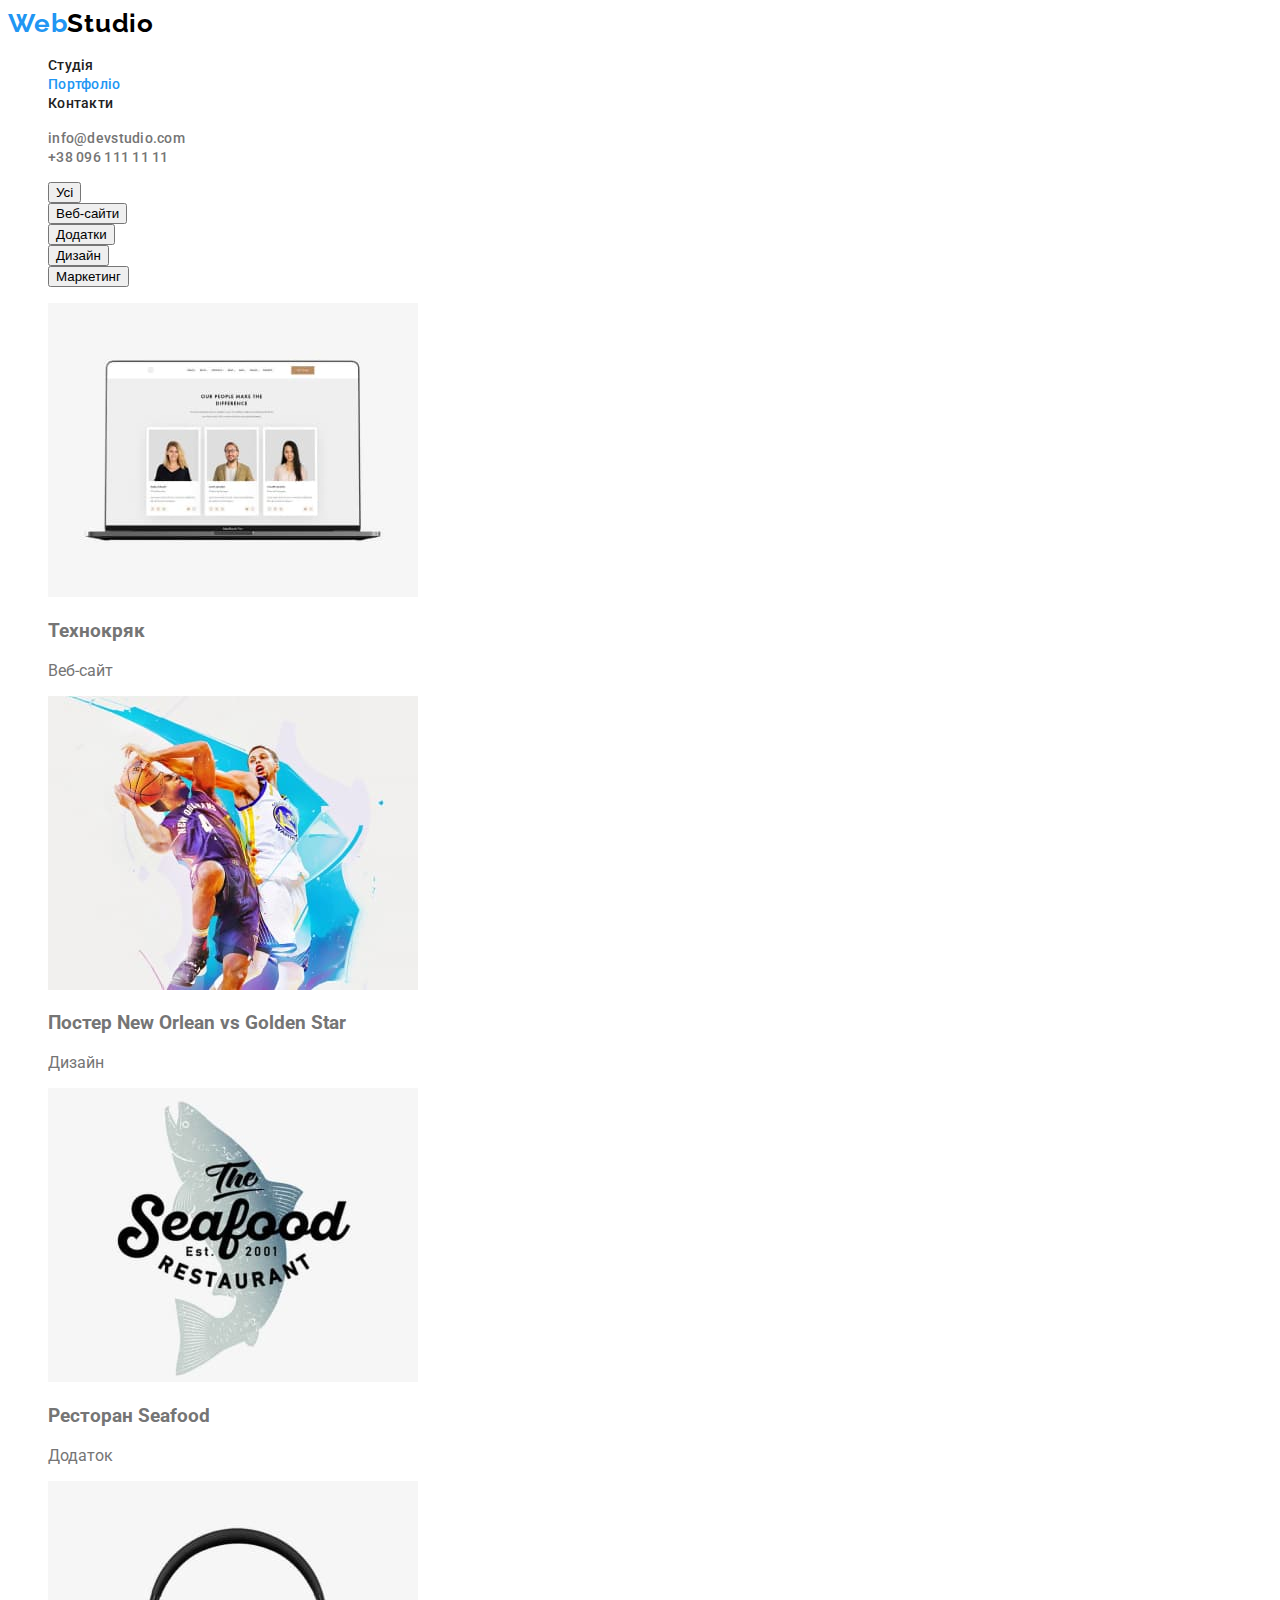
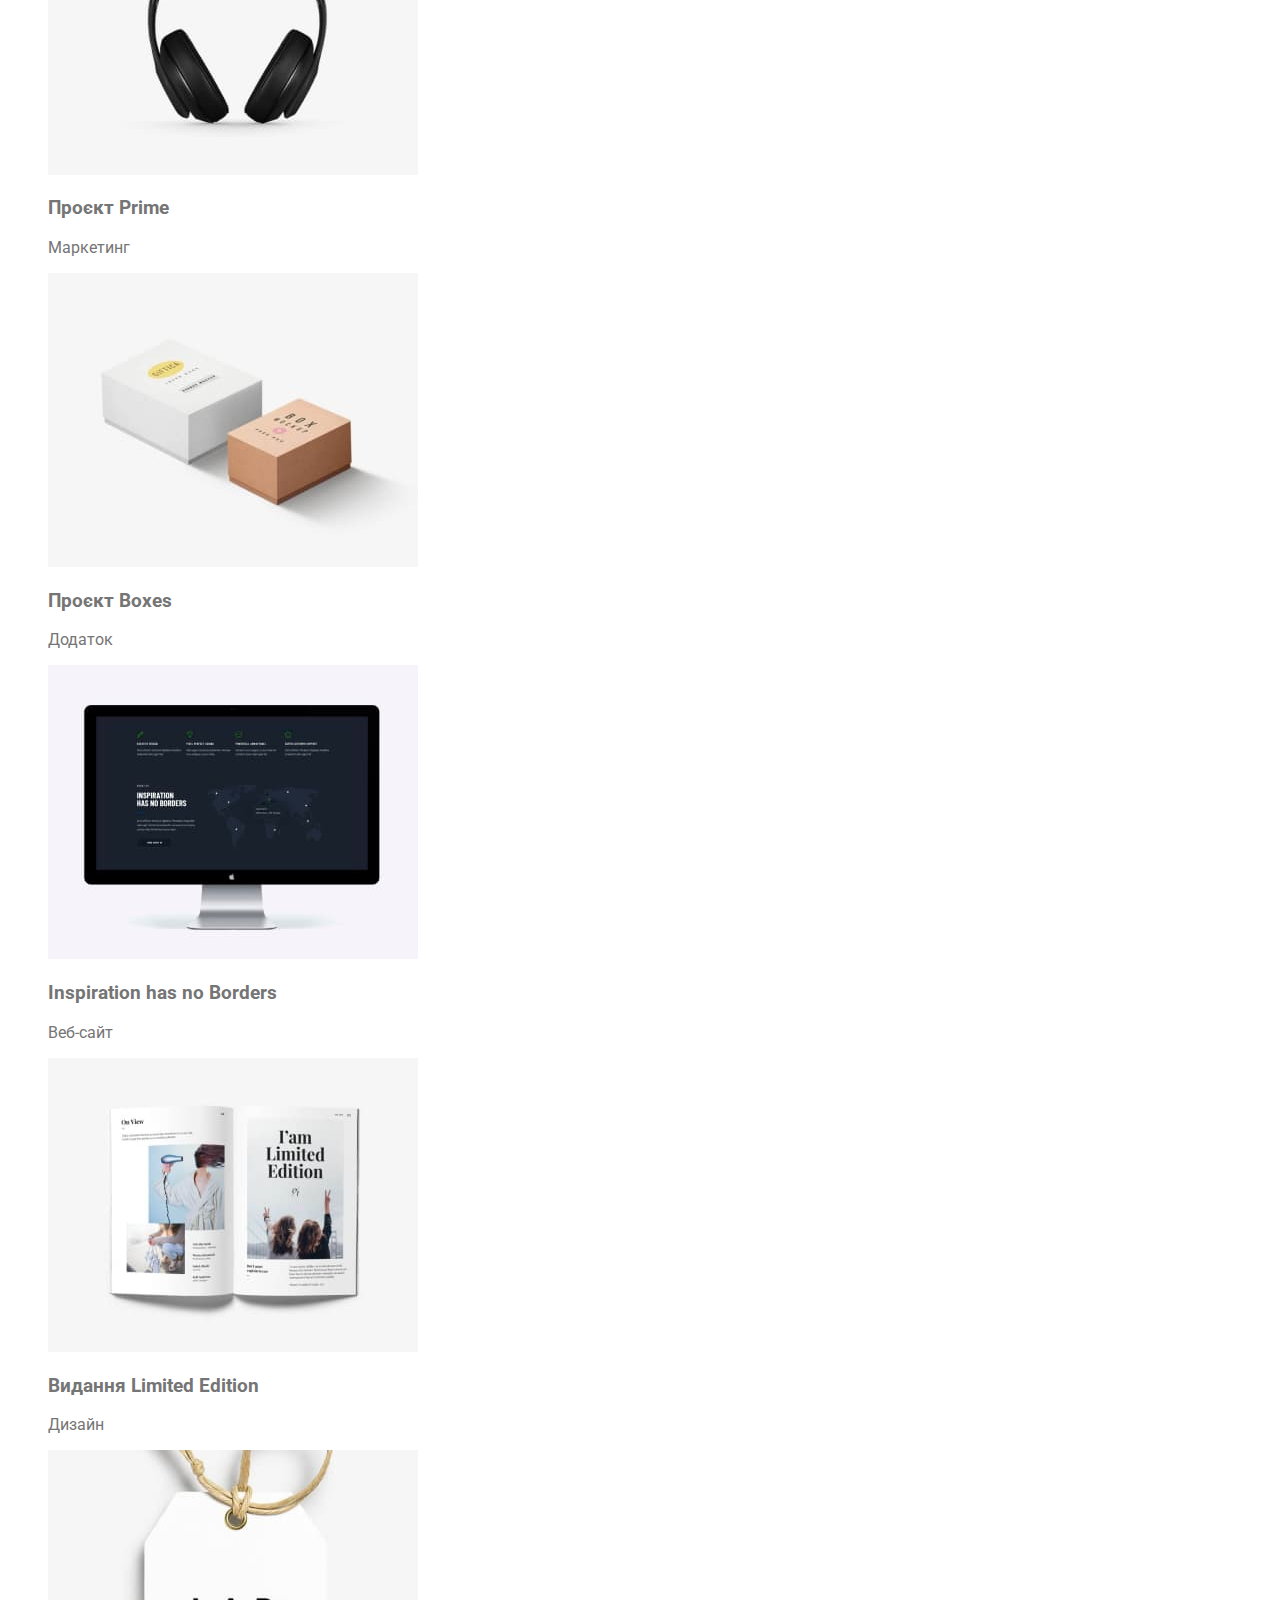
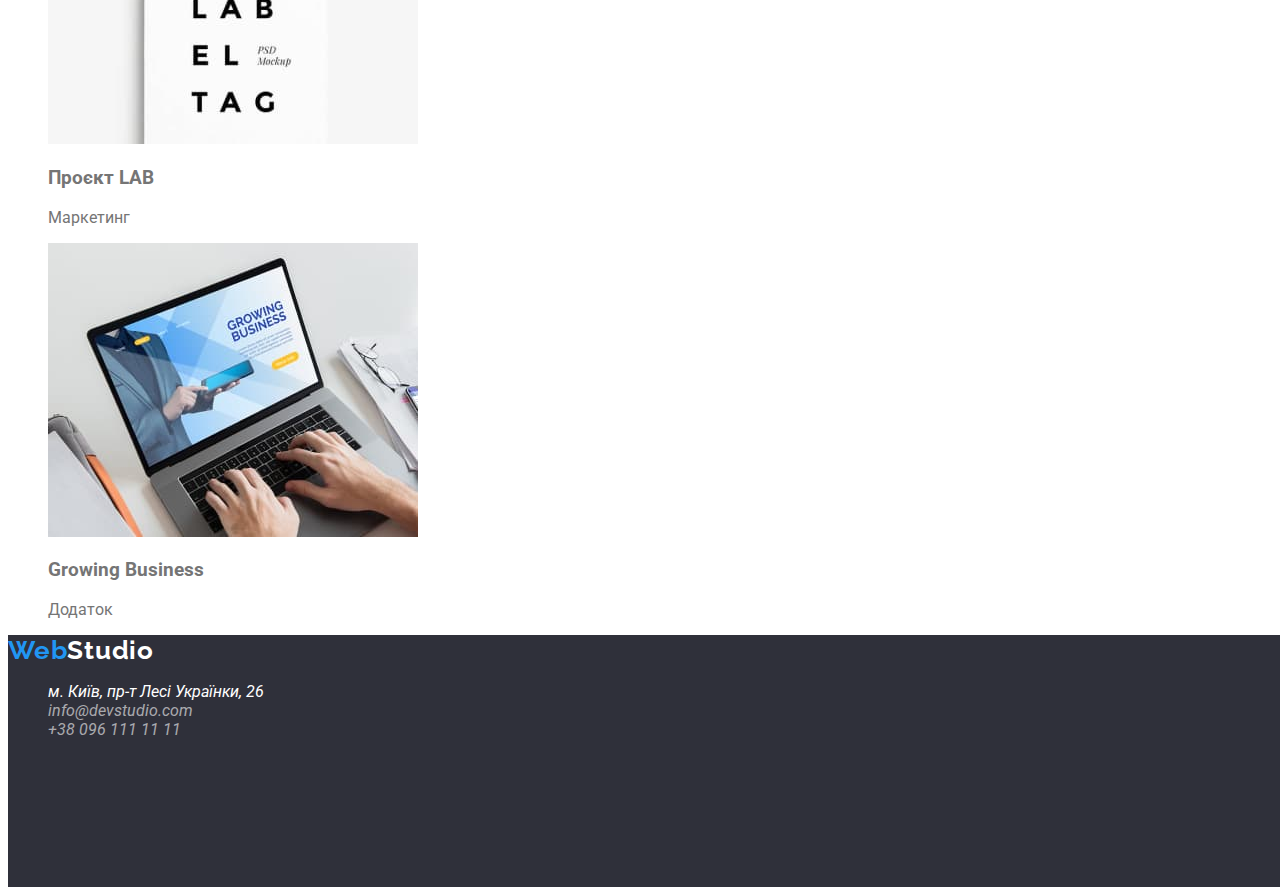
==== commit de14969a: "pre fin" ====
--- a/portfolio.html
+++ b/portfolio.html
@@ -48,11 +48,18 @@
       </ul>
     </header>
 
+
+
+
+
+
+
+    
     <main>
       <!--filter-->
       <section>
         <nav>
-          <ul>
+          <ul class="list">
             <li><button type="button">Усі</button></li>
             <li><button type="button">Веб-сайти</button></li>
             <li><button type="button">Додатки</button></li>
@@ -64,7 +71,7 @@
 
       <section>
         <h2 hidden>Розділи</h2>
-        <ul>
+        <ul class="list">
           <li>
             <img
               src="img/portfolio-img.jpg"
@@ -167,10 +174,18 @@
       </section>
     </main>
 
+
+
+
+
+
+
+
+
     <!--contacts-->
     <div class="box-gray">
       <footer class="footer">
-        <a class="footer-logo link" href="./index.html"
+        <a class="footer-logo" href="./index.html"
           ><span class="logo-part">Web</span>Studio</a
         >
         <address>
--- a/css/styles.css
+++ b/css/styles.css
@@ -81,17 +81,6 @@
     color: var(--accent-color);
 }
 
-
-
-
-
-
-
-
-
-
-
-
 /* Hero */
 
 .box-hero {
@@ -161,7 +150,7 @@
     font-family: 'Raleway';
     font-weight: 700;
     font-size: 26px;
-    line-height: 31px;
+    line-height: 1.19;
     letter-spacing: 0.03em;
     color: #fff;
     text-decoration: none;
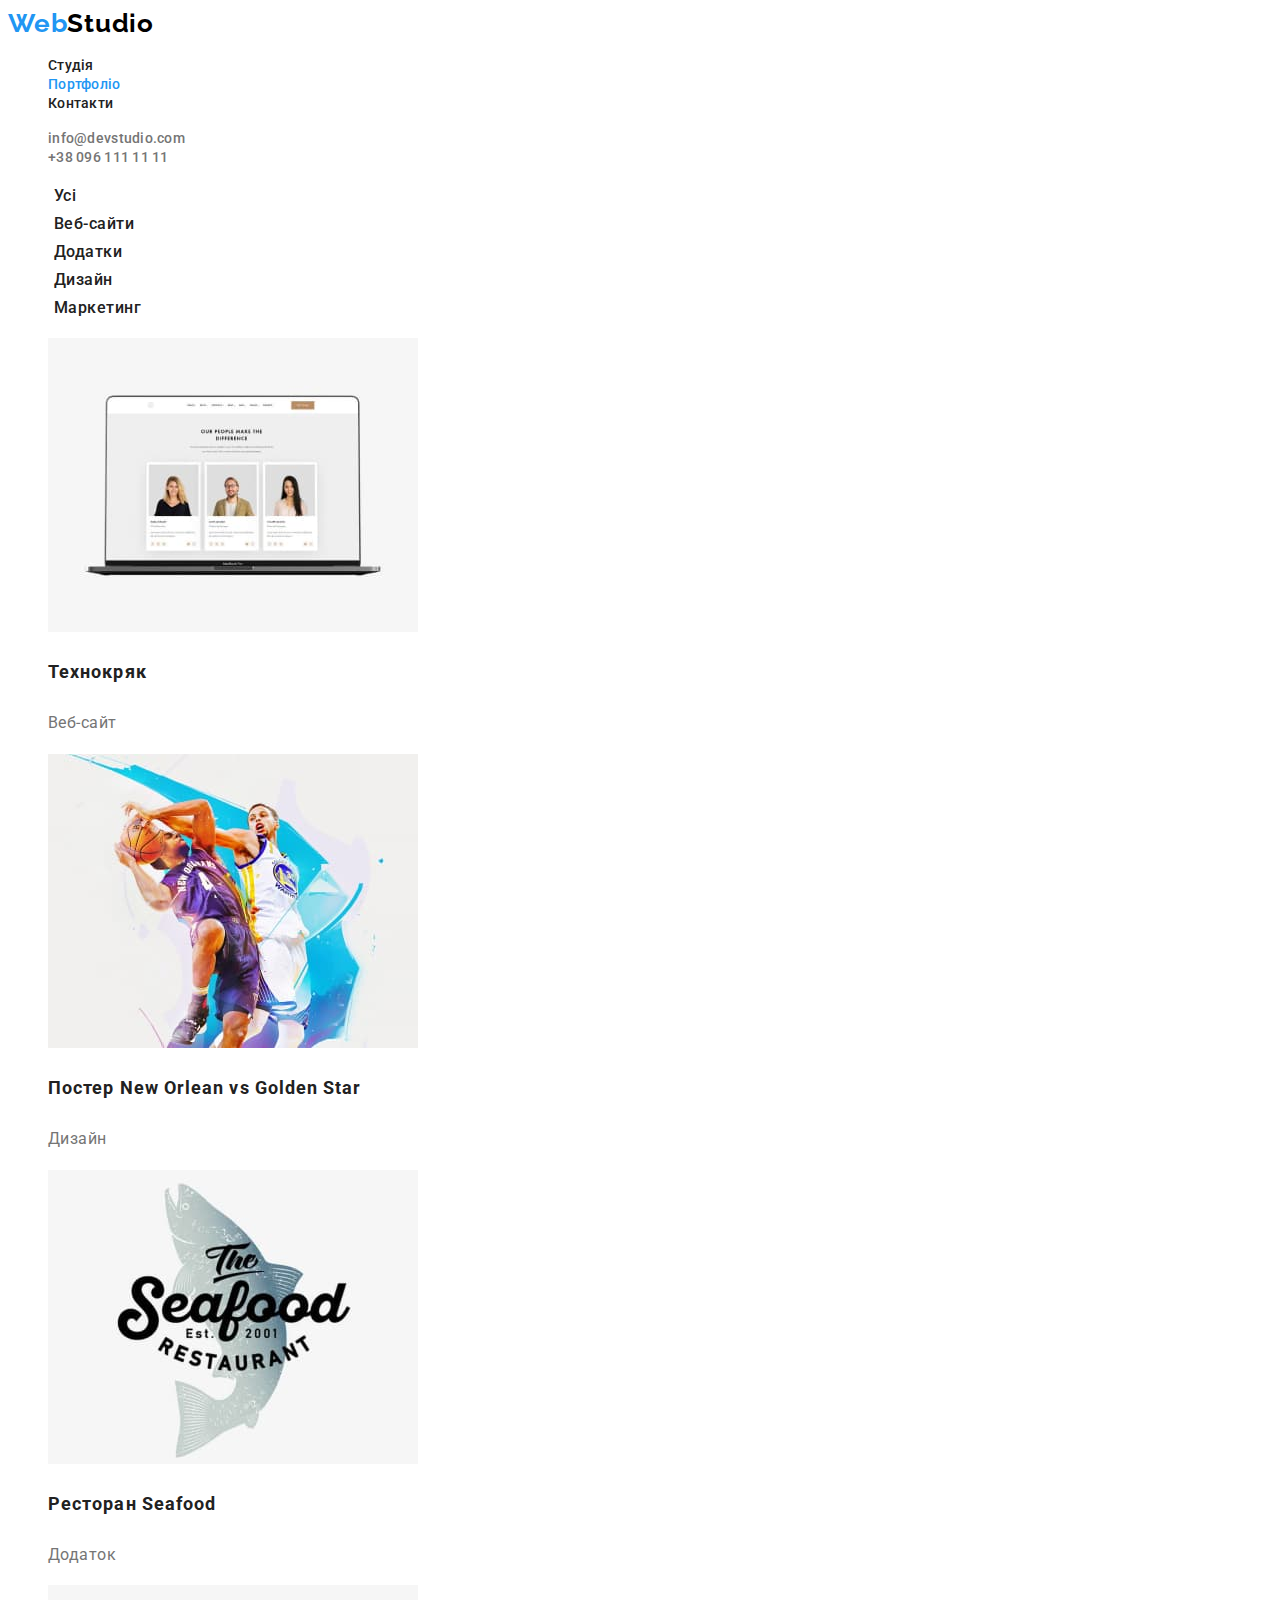
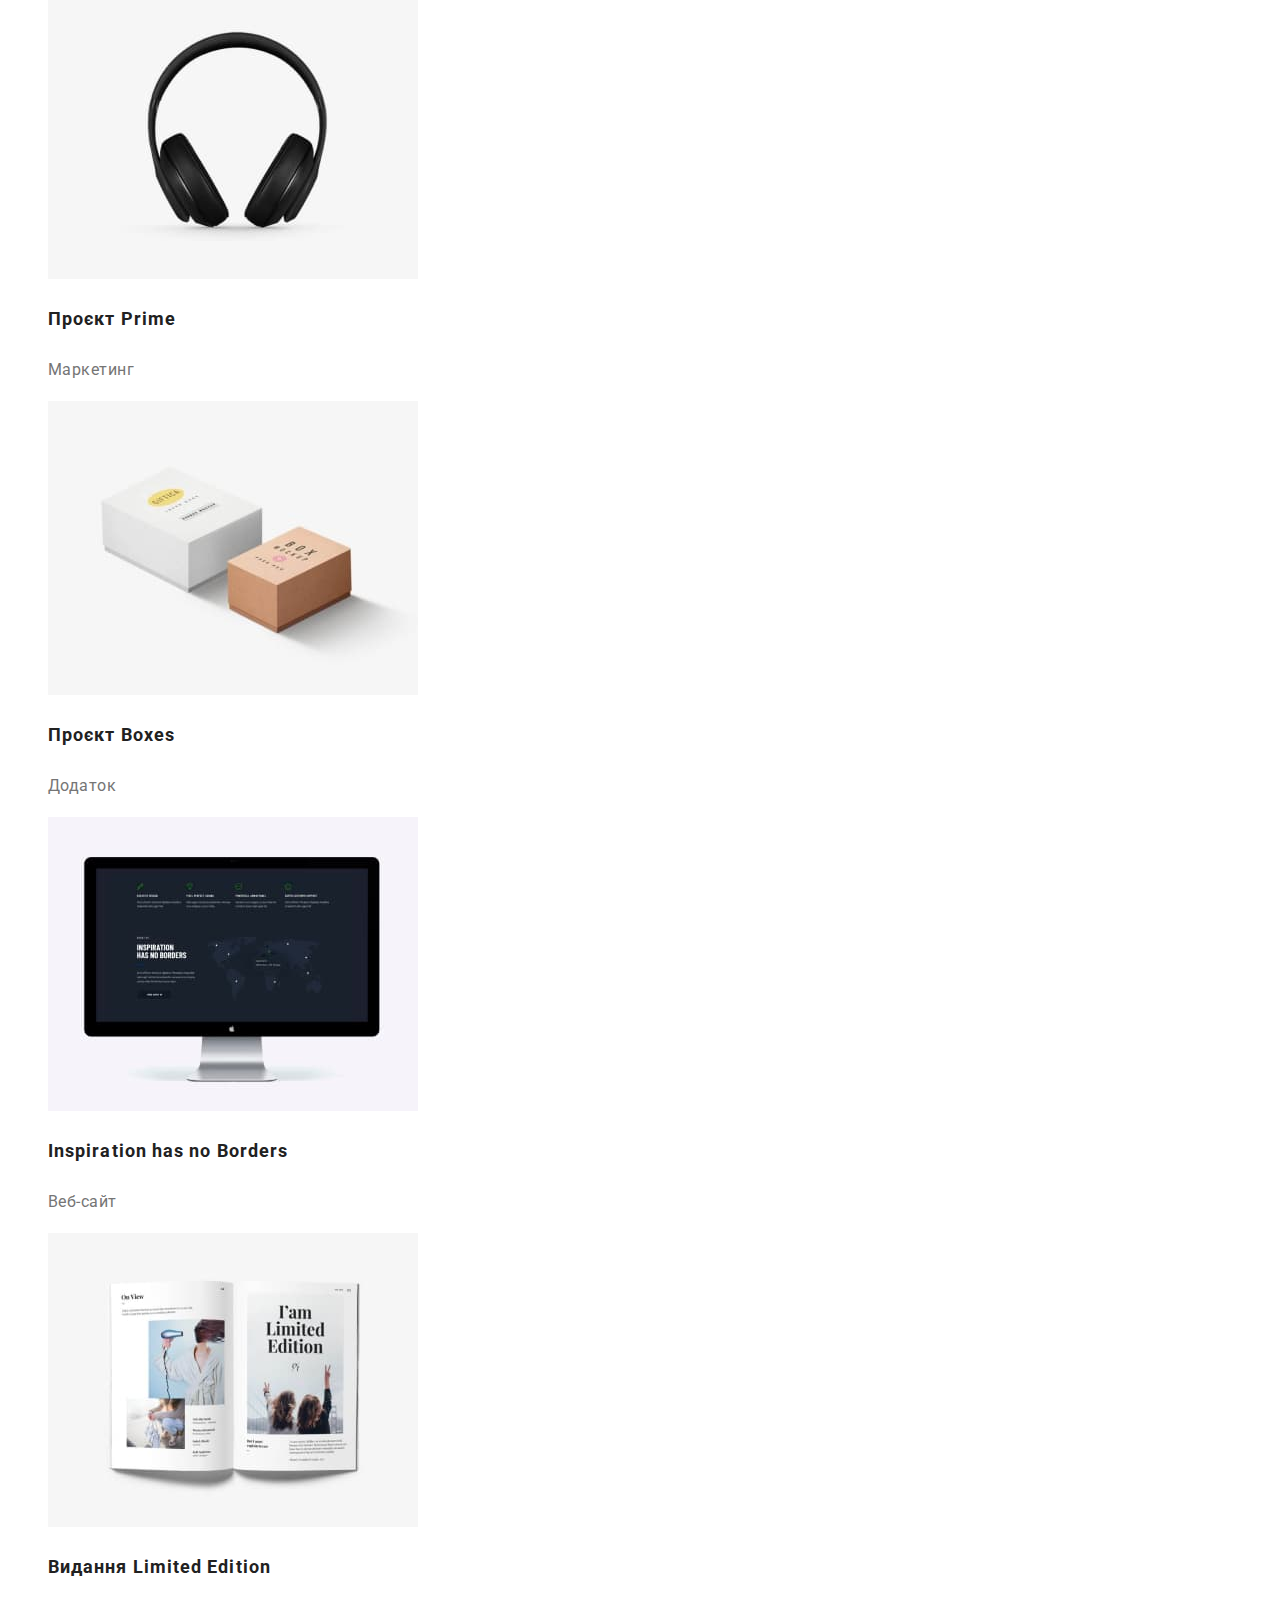
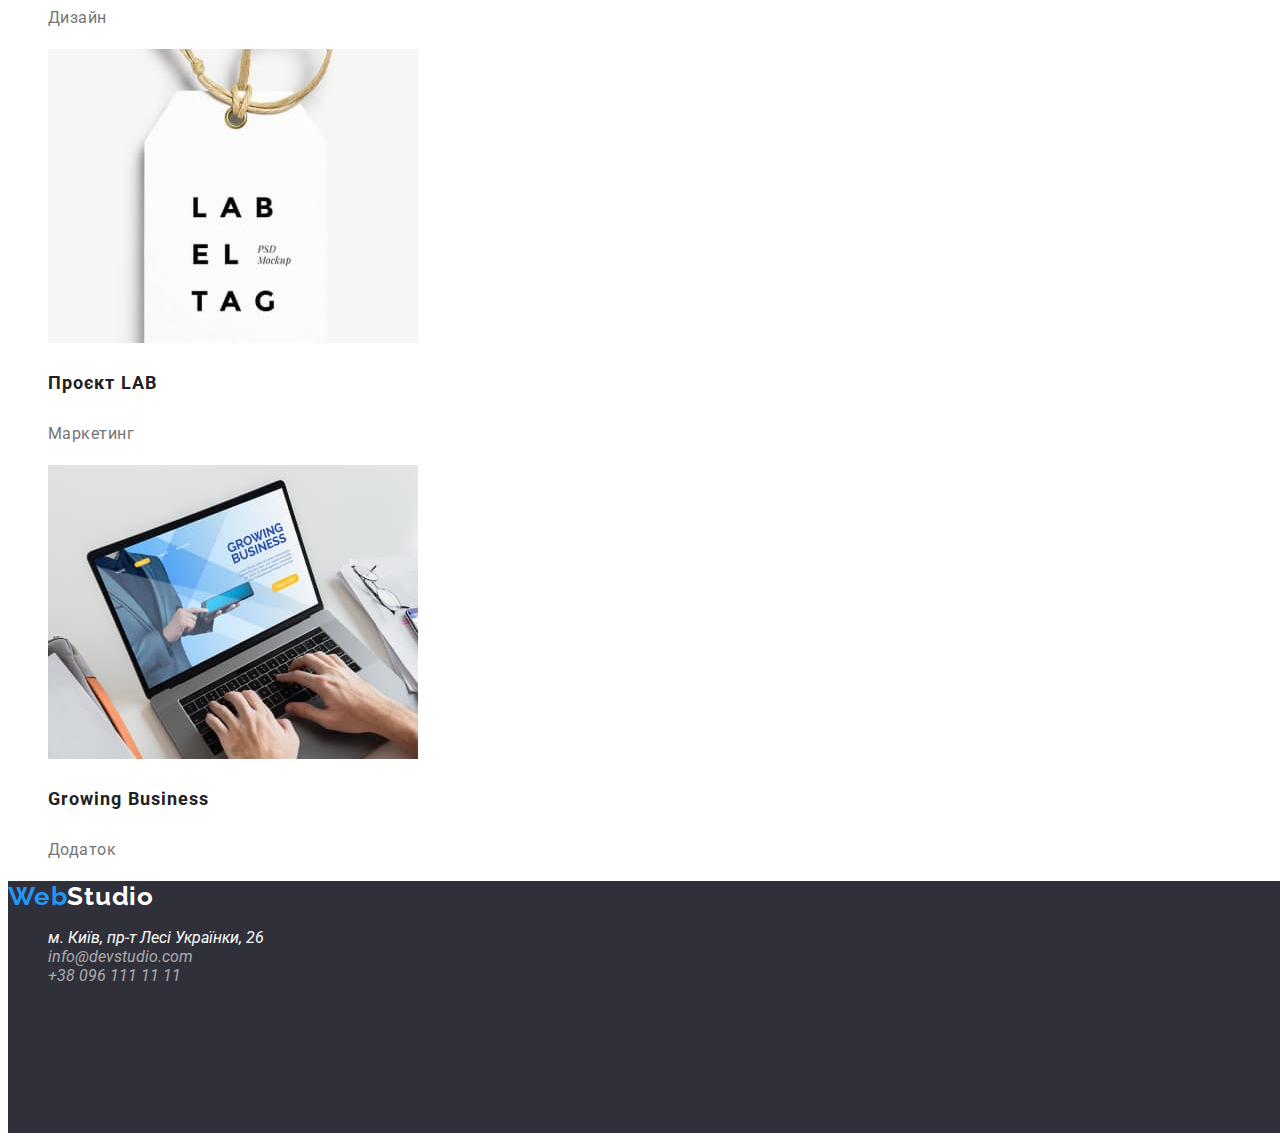
==== commit 61a5c422: "final test" ====
--- a/portfolio.html
+++ b/portfolio.html
@@ -57,21 +57,25 @@
     
     <main>
       <!--filter-->
-      <section>
+      <section class="filter">
         <nav>
-          <ul class="list">
-            <li><button type="button">Усі</button></li>
-            <li><button type="button">Веб-сайти</button></li>
-            <li><button type="button">Додатки</button></li>
-            <li><button type="button">Дизайн</button></li>
-            <li><button type="button">Маркетинг</button></li>
+          <ul class="filter-list list">
+            <li><button type="button" class="filter-btn">Усі</button></li>
+            <li><button type="button" class="filter-btn">Веб-сайти</button></li>
+            <li><button type="button" class="filter-btn">Додатки</button></li>
+            <li><button type="button" class="filter-btn">Дизайн</button></li>
+            <li><button type="button" class="filter-btn">Маркетинг</button></li>
           </ul>
         </nav>
       </section>
 
-      <section>
+
+
+
+
+      <section class="scope">
         <h2 hidden>Розділи</h2>
-        <ul class="list">
+        <ul class="scope-list list">
           <li>
             <img
               src="img/portfolio-img.jpg"
@@ -79,8 +83,8 @@
               width="370"
               height="294"
             />
-            <h3>Технокряк</h3>
-            <p>Веб-сайт</p>
+            <h3 class="scope-title">Технокряк</h3>
+            <p class="scope-text">Веб-сайт</p>
           </li>
 
           <li>
@@ -90,8 +94,8 @@
               width="370"
               height="294"
             />
-            <h3>Постер New Orlean vs Golden Star</h3>
-            <p>Дизайн</p>
+            <h3 class="scope-title">Постер New Orlean vs Golden Star</h3>
+            <p class="scope-text">Дизайн</p>
           </li>
 
           <li>
@@ -101,8 +105,8 @@
               width="370"
               height="294"
             />
-            <h3>Ресторан Seafood</h3>
-            <p>Додаток</p>
+            <h3 class="scope-title">Ресторан Seafood</h3>
+            <p class="scope-text">Додаток</p>
           </li>
 
           <li>
@@ -112,8 +116,8 @@
               width="370"
               height="294"
             />
-            <h3>Проєкт Prime</h3>
-            <p>Маркетинг</p>
+            <h3 class="scope-title">Проєкт Prime</h3>
+            <p class="scope-text">Маркетинг</p>
           </li>
 
           <li>
@@ -123,8 +127,8 @@
               width="370"
               height="294"
             />
-            <h3>Проєкт Boxes</h3>
-            <p>Додаток</p>
+            <h3 class="scope-title">Проєкт Boxes</h3>
+            <p class="scope-text">Додаток</p>
           </li>
 
           <li>
@@ -134,8 +138,8 @@
               width="370"
               height="294"
             />
-            <h3 lang="en">Inspiration has no Borders</h3>
-            <p>Веб-сайт</p>
+            <h3 class="scope-title" lang="en">Inspiration has no Borders</h3>
+            <p class="scope-text">Веб-сайт</p>
           </li>
 
           <li>
@@ -145,8 +149,8 @@
               width="370"
               height="294"
             />
-            <h3>Видання Limited Edition</h3>
-            <p>Дизайн</p>
+            <h3 class="scope-title">Видання Limited Edition</h3>
+            <p class="scope-text">Дизайн</p>
           </li>
 
           <li>
@@ -156,8 +160,8 @@
               width="370"
               height="294"
             />
-            <h3>Проєкт LAB</h3>
-            <p>Маркетинг</p>
+            <h3 class="scope-title">Проєкт LAB</h3>
+            <p class="scope-text">Маркетинг</p>
           </li>
 
           <li>
@@ -167,8 +171,8 @@
               width="370"
               height="294"
             />
-            <h3 lang="en">Growing Business</h3>
-            <p>Додаток</p>
+            <h3 class="scope-title" lang="en">Growing Business</h3>
+            <p class="scope-text">Додаток</p>
           </li>
         </ul>
       </section>
--- a/css/styles.css
+++ b/css/styles.css
@@ -1,5 +1,5 @@
 body {
-    font-family: "roboto";
+    font-family: Roboto;
 }
     
 
@@ -15,16 +15,16 @@
 
 
 
-/* Header */
+/*------------------------------Header-------------------------*/
 .site-body {
     background-color: var(--primary-bg-color) ;
     color: var(--primary-text-color);
 }
 
 
-/* Logo */
+/*------------------------------Logo------------------------*/
 .header-logo {
-    font-family: 'Raleway';
+    font-family: Raleway;
     font-weight: 700;
     font-size: 26px;
     line-height: 1.2;
@@ -50,7 +50,7 @@
     list-style: none;
 }
 
-/* Site nav */
+/*---------------------------Site nav--------------------*/
 .header-link {
     font-weight: 500;
     font-size: 14px;
@@ -67,7 +67,7 @@
     color: var(--accent-color);
 }
 
-/*Contacts*/
+/*---------------------------Contacts-----------------------*/
 .contacts a {
     font-weight: 500;
     font-size: 14px;
@@ -81,7 +81,7 @@
     color: var(--accent-color);
 }
 
-/* Hero */
+/*--------------------------------Hero--------------------------*/
 
 .box-hero {
     width: 1600px;
@@ -94,7 +94,7 @@
 .hero-title {
     font-weight: 900;
     font-size: 44px;
-    line-height: 60px;
+    line-height: 1.36;
     text-align: center;
     letter-spacing: 0.06em;
     text-transform: uppercase;
@@ -103,7 +103,7 @@
     text-shadow: 0px 4px 4px rgba(0, 0, 0, 0.25);
 }
 
-/*button*/
+/*----------------------------button---------------------------*/
 .hero-button {
     font-family: inherit;
     font-weight: 700;
@@ -116,28 +116,98 @@
     color: #FFFFFF;
     background-color: var(--accent-color);
     cursor: pointer;
-}
-
-
-
-
-
-
-
-
-
-
-
-
-
-
-/*Features*/
-.features .title {
-    color: var(--title-text-color)
-}
-
-
-/*Footer*/
+    border: none;
+}
+
+
+
+
+
+
+
+
+
+
+
+/*-------------------------About-----------------------*/
+
+.about {
+}
+.about-list {
+}
+.list {
+}
+.about-title {
+    font-weight: 700;
+    font-size: 14px;
+    line-height: 1.14;
+    letter-spacing: 0.03em;
+    text-transform: uppercase;
+    color: #212121;
+}
+.about-text {
+    font-size: 14px;
+    line-height: 1.71;
+    letter-spacing: 0.03em;
+    color: #757575;
+}
+
+
+
+
+/*-----------------Responsibilities Work-------------------*/
+
+.work {
+}
+.work-title {
+    font-weight: 700;
+    font-size: 36px;
+    line-height: 1.16;
+    text-align: center;
+    letter-spacing: 0.03em;
+    color: #212121;
+}
+.work-list {
+}
+.work-item {
+}
+
+
+/*-----------------------Team-------------------------*/
+
+.team {
+}
+.team-list {
+}
+.team-title {
+    font-weight: 700;
+    font-size: 36px;
+    line-height: 1.16;
+    text-align: center;
+    letter-spacing: 0.03em;
+    color: #212121;
+}
+.team-name {
+    font-weight: 500;
+    font-size: 16px;
+    line-height: 1.18;
+    text-align: center;
+    letter-spacing: 0.03em;
+    color: #212121;
+}
+
+.team-text {
+    font-size: 16px;
+    line-height: 1.18;
+    text-align: center;
+    letter-spacing: 0.03em;
+    color: #757575;
+}
+
+
+
+
+/*-----------------------------Footer-----------------------*/
 .footer a {
     color: #fff;
     background-color: #2F303A;;
@@ -169,12 +239,52 @@
 }
 
 
-/*
-.button
-.hero
-.hero-title
-.section
-.section-title
-.features
-.button.secondary
-.work
+/*-----------------------Filter------------------*/
+.filter .filter-btn:hover,
+.filter .filter-btn:focus {
+    font-family: inherit;
+    font-weight: 500;
+    font-size: 16px;
+    line-height: 1.62;
+    text-align: center;
+    letter-spacing: 0.03em;
+    color: #FFFFFF;
+    background-color: #2196F3;
+    border: 1px solid #000000;
+    text-shadow: 0px 4px 4px rgba(0, 0, 0, 0.25);
+}
+.filter-list {
+}
+.filter-btn {
+    font-family: inherit;
+    font-weight: 500;
+    font-size: 16px;
+    line-height: 1.62;
+    text-align: center;
+    letter-spacing: 0.03em;
+    color: #212121;
+    border: none;
+    background-color: #fff;
+    cursor: pointer;
+}
+
+
+
+/*------------------------Scope-------------------------*/
+.scope {
+}
+.scope-list {
+}
+.scope-title {
+    font-weight: 700;
+    font-size: 18px;
+    line-height: 2;
+    letter-spacing: 0.06em;
+    color: #212121;
+}
+.scope-text {
+    font-size: 16px;
+    line-height: 1.87;
+    letter-spacing: 0.03em;
+    color: #757575;
+}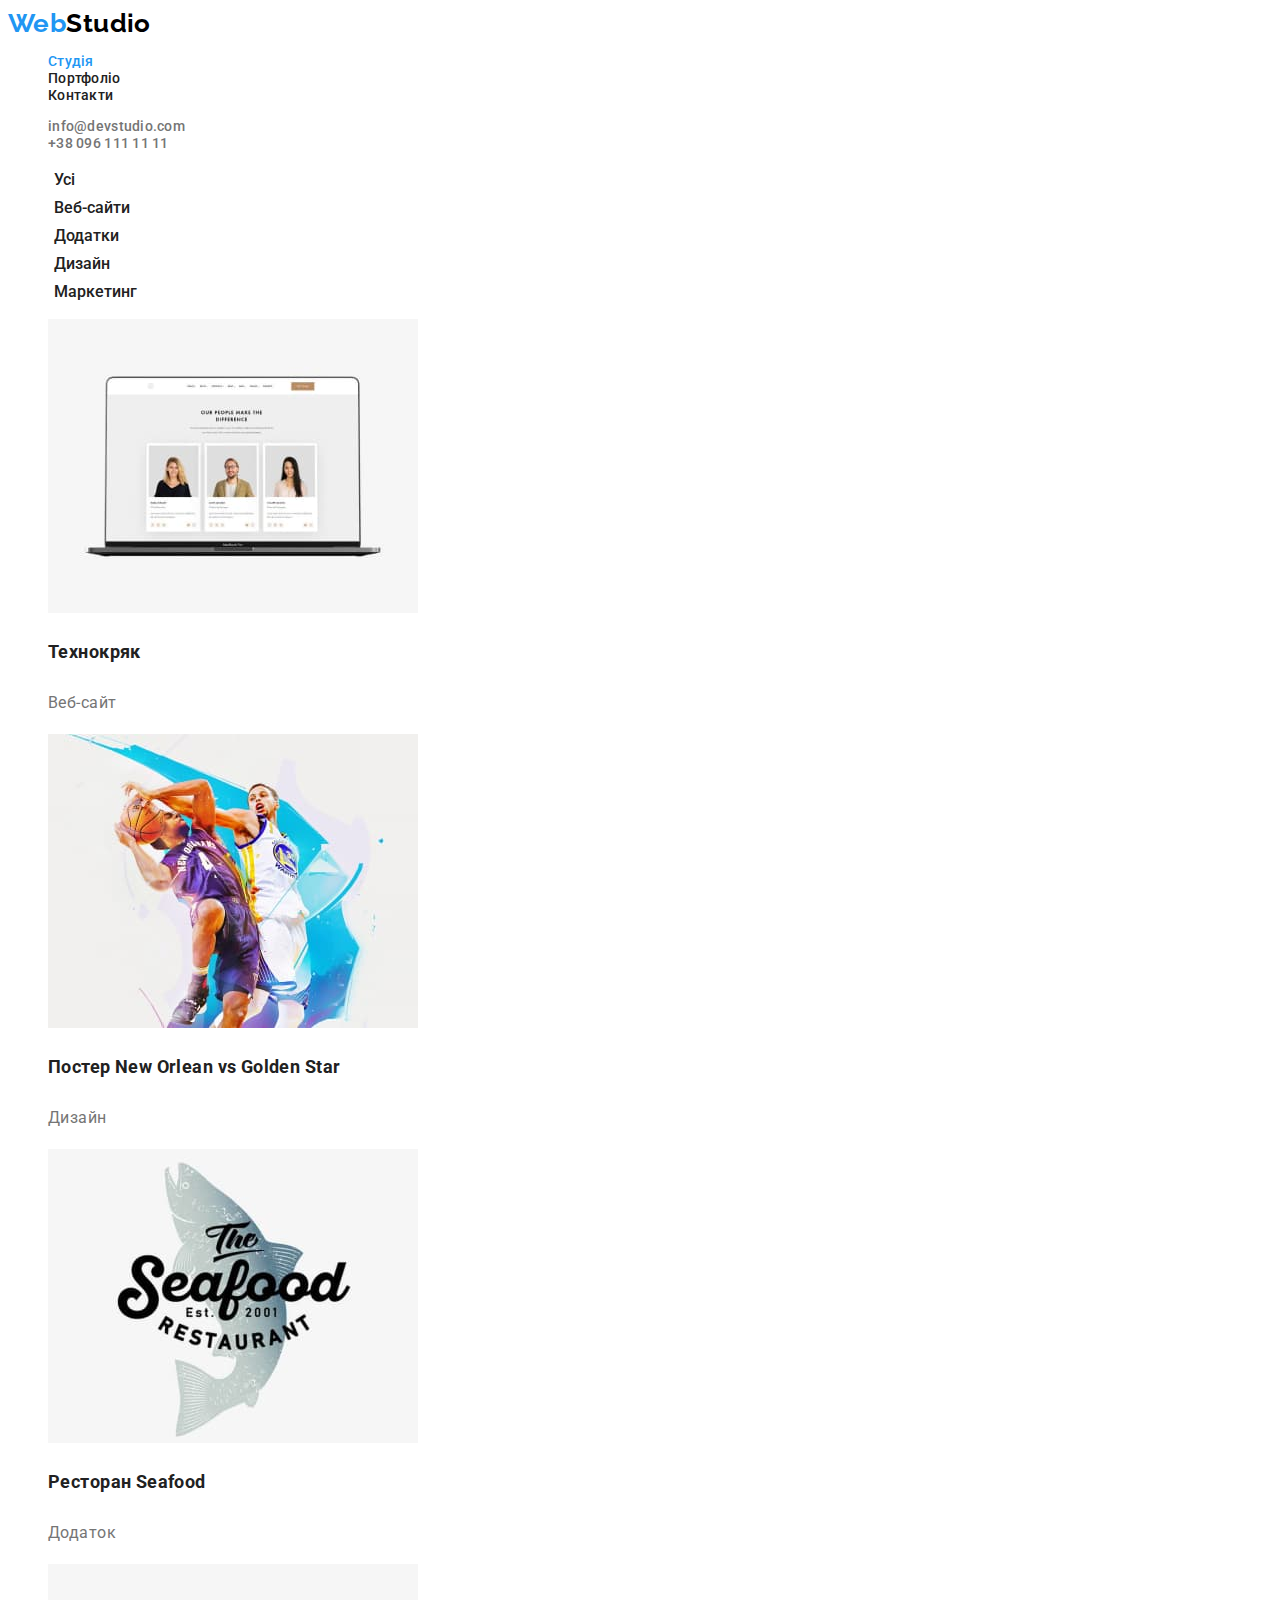
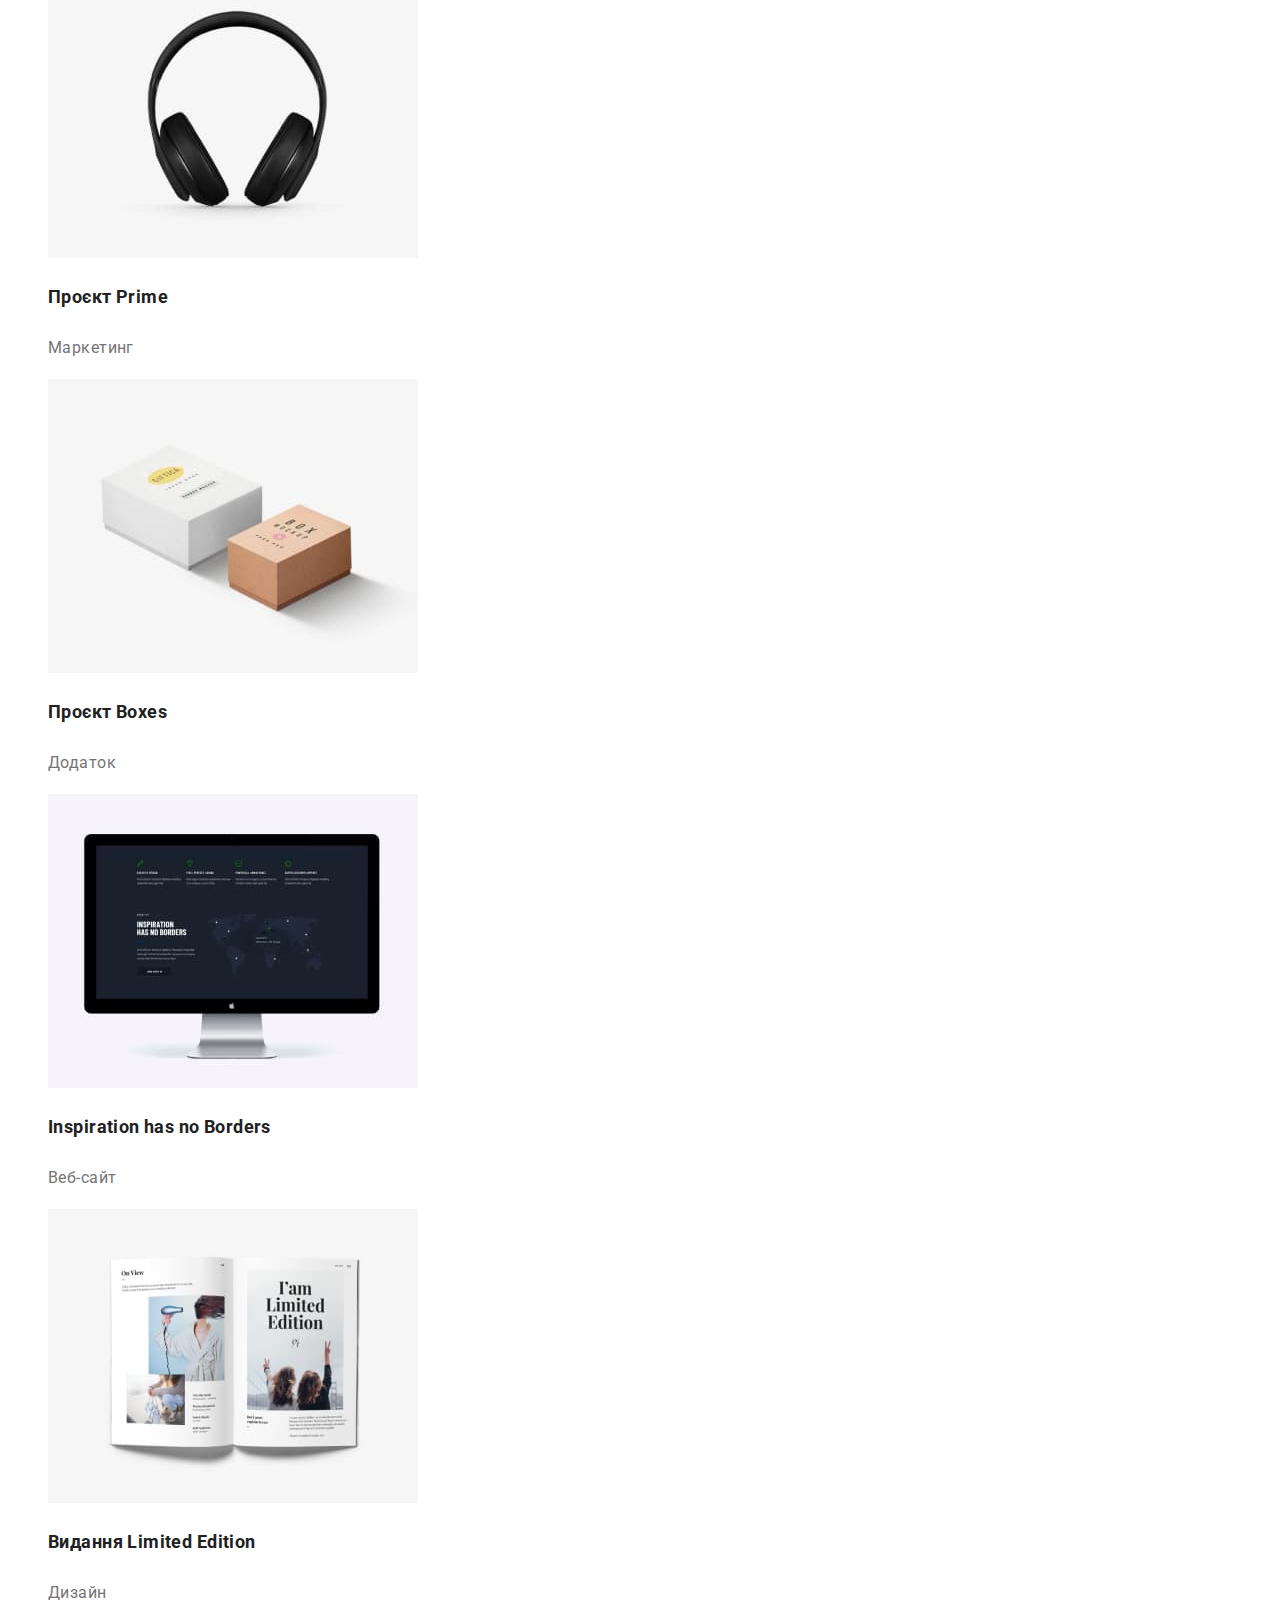
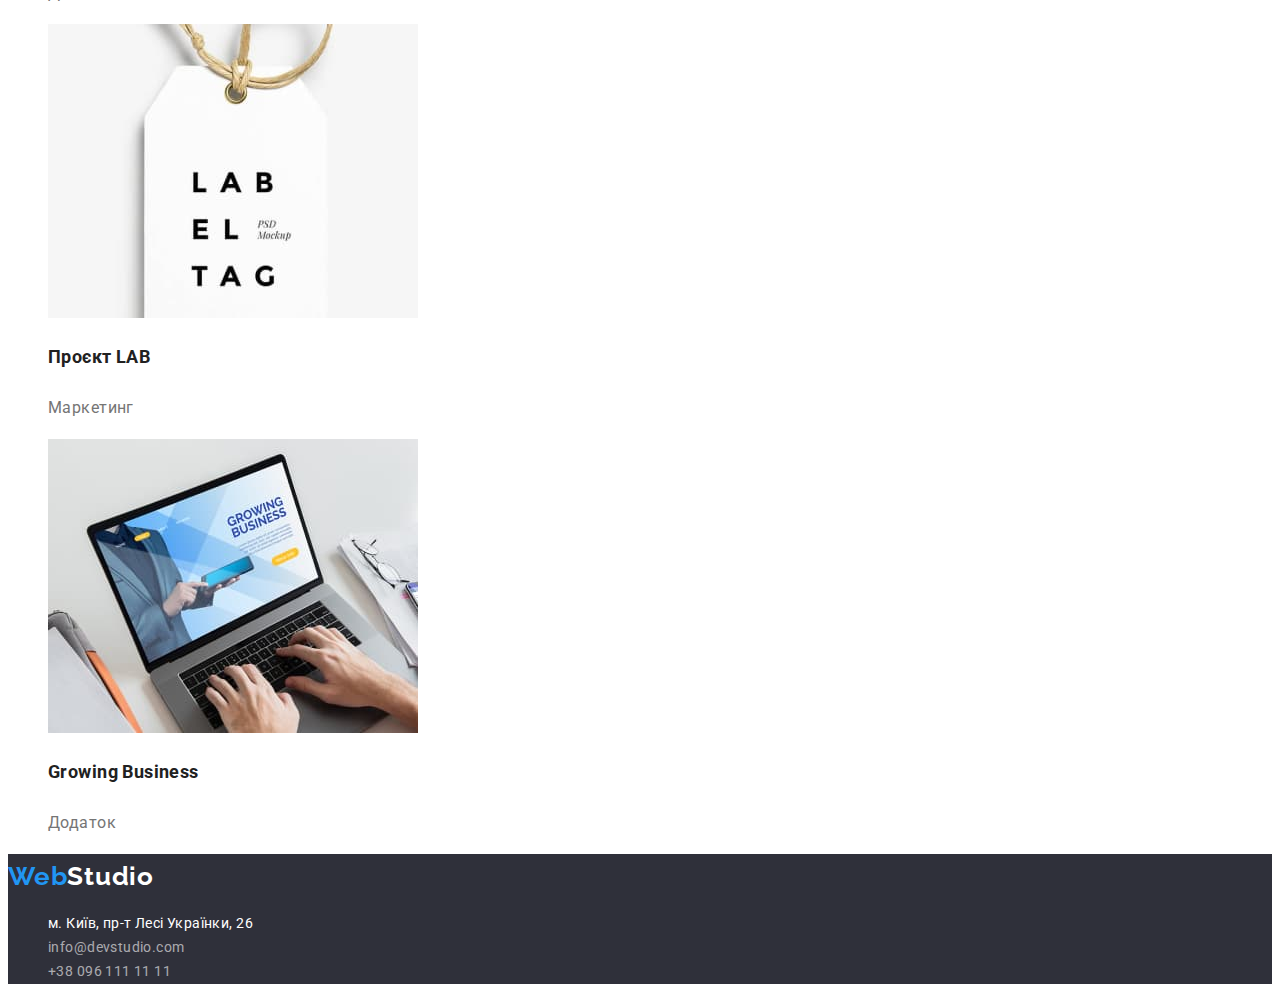
==== commit c10d76d3: "correction 1" ====
--- a/portfolio.html
+++ b/portfolio.html
@@ -16,18 +16,18 @@
 
 
 
-  <body class="site-body">
+   <body class="body">
     <header class="header">
       <nav class="header-navigation">
         <a class="header-logo link" href="./index.html"
           ><span class="logo-part">Web</span>Studio</a
         >
         <ul class="site-nav list">
-          <li><a href="./index.html" class="header-link link">Студія</a></li>
-          <li>
-            <a href="./portfolio.html" class="header-link current link"
-              >Портфоліо</a
-            >
+          <li>
+            <a href="./index.html" class="header-link current link">Студія</a>
+          </li>
+          <li>
+            <a href="./portfolio.html" class="header-link link">Портфоліо</a>
           </li>
           <li><a href="#" class="header-link link">Контакти</a></li>
         </ul>
@@ -57,8 +57,9 @@
     
     <main>
       <!--filter-->
+      
       <section class="filter">
-        <nav>
+        <h1 hidden>Фільтр</h1>
           <ul class="filter-list list">
             <li><button type="button" class="filter-btn">Усі</button></li>
             <li><button type="button" class="filter-btn">Веб-сайти</button></li>
@@ -66,7 +67,6 @@
             <li><button type="button" class="filter-btn">Дизайн</button></li>
             <li><button type="button" class="filter-btn">Маркетинг</button></li>
           </ul>
-        </nav>
       </section>
 
 
@@ -187,7 +187,6 @@
 
 
     <!--contacts-->
-    <div class="box-gray">
       <footer class="footer">
         <a class="footer-logo" href="./index.html"
           ><span class="logo-part">Web</span>Studio</a
@@ -216,6 +215,5 @@
           </ul>
         </address>
       </footer>
-    </div>
   </body>
 </html>
--- a/css/styles.css
+++ b/css/styles.css
@@ -1,5 +1,9 @@
-body {
-    font-family: Roboto;
+.body {
+    font-family: 'Roboto', 'sans-serif';
+    font-size: 14px;
+    letter-spacing: 0.03em;
+    background-color: var(--primary-bg-color) ;
+    color: var(--primary-text-color);
 }
     
 
@@ -10,17 +14,14 @@
     --accent-color: #2196F3;
      /*accent-color*/
     --primary-bg-color: #fff;
+    --logo-color: #000000;
+    --background-section: #2F303A;
 }
 /*var(--primary-text-color)*/
 
 
 
 /*------------------------------Header-------------------------*/
-.site-body {
-    background-color: var(--primary-bg-color) ;
-    color: var(--primary-text-color);
-}
-
 
 /*------------------------------Logo------------------------*/
 .header-logo {
@@ -28,8 +29,7 @@
     font-weight: 700;
     font-size: 26px;
     line-height: 1.2;
-    letter-spacing: 0.03em;
-    color: #000000;
+    color: var(--logo-color);
 }
 
 
@@ -37,8 +37,7 @@
    font-weight: 700;
    font-size: 26px;
    line-height: 1.2;
-   letter-spacing: 0.03em;
-   color: #2196F3;
+   color: var(--accent-color);
 }
 
 
@@ -53,7 +52,6 @@
 /*---------------------------Site nav--------------------*/
 .header-link {
     font-weight: 500;
-    font-size: 14px;
     line-height: 1.14;
     letter-spacing: 0.02em;
     color: var(--title-text-color)
@@ -70,7 +68,6 @@
 /*---------------------------Contacts-----------------------*/
 .contacts a {
     font-weight: 500;
-    font-size: 14px;
     line-height: 1.14;
     letter-spacing: 0.02em;
     color: var(--primary-text-color);
@@ -83,12 +80,8 @@
 
 /*--------------------------------Hero--------------------------*/
 
-.box-hero {
-    width: 1600px;
-    height: 600px;
-    left: 0px;
-    top: 80px;
-    background: #2F303A;
+.hero {
+    background: var(--background-section);
 }
 
 .hero-title {
@@ -98,9 +91,7 @@
     text-align: center;
     letter-spacing: 0.06em;
     text-transform: uppercase;
-    color: #FFFFFF;
-    border: 1px solid #000000;
-    text-shadow: 0px 4px 4px rgba(0, 0, 0, 0.25);
+    color: var(--primary-bg-color);
 }
 
 /*----------------------------button---------------------------*/
@@ -113,7 +104,7 @@
     align-items: center;
     text-align: center;
     letter-spacing: 0.06em;
-    color: #FFFFFF;
+    color: var(--primary-bg-color);
     background-color: var(--accent-color);
     cursor: pointer;
     border: none;
@@ -138,18 +129,12 @@
 .list {
 }
 .about-title {
-    font-weight: 700;
-    font-size: 14px;
     line-height: 1.14;
-    letter-spacing: 0.03em;
     text-transform: uppercase;
-    color: #212121;
+    color: var(--title-text-color);
 }
 .about-text {
-    font-size: 14px;
     line-height: 1.71;
-    letter-spacing: 0.03em;
-    color: #757575;
 }
 
 
@@ -159,13 +144,11 @@
 
 .work {
 }
-.work-title {
-    font-weight: 700;
+.section-title {
     font-size: 36px;
     line-height: 1.16;
     text-align: center;
-    letter-spacing: 0.03em;
-    color: #212121;
+    color: var(--title-text-color);
 }
 .work-list {
 }
@@ -179,41 +162,39 @@
 }
 .team-list {
 }
-.team-title {
-    font-weight: 700;
-    font-size: 36px;
-    line-height: 1.16;
-    text-align: center;
-    letter-spacing: 0.03em;
-    color: #212121;
-}
+
+
 .team-name {
     font-weight: 500;
     font-size: 16px;
     line-height: 1.18;
     text-align: center;
-    letter-spacing: 0.03em;
-    color: #212121;
+    color: var(--title-text-color);
 }
 
 .team-text {
     font-size: 16px;
     line-height: 1.18;
     text-align: center;
-    letter-spacing: 0.03em;
-    color: #757575;
 }
 
 
 
 
 /*-----------------------------Footer-----------------------*/
+.footer {
+    background-color: var(--background-section);
+}
+
 .footer a {
-    color: #fff;
-    background-color: #2F303A;;
+    color: var(--primary-bg-color);
+    font-style: normal;
+    line-height: 1.71;
 }
 .footer .info {
     color: rgba(255, 255, 255, 0.6); 
+    font-style: normal;
+    line-height: 1.71;
 }
 
 .footer-logo {
@@ -222,36 +203,22 @@
     font-size: 26px;
     line-height: 1.19;
     letter-spacing: 0.03em;
-    color: #fff;
+    color: var(--primary-bg-color);
     text-decoration: none;
 }
 
-.footer .link:hover,
-.footer .link:focus {
-    color: var(--accent-color);
-}
-.box-gray {
-    width: 1600px;
-    height: 252px;
-    left: 0px;
-    top: 2094px;
-    background: #2F303A;
-}
+.footer .info:hover,
+.footer .info:focus {
+    color: var(--accent-color);
+}
+
 
 
 /*-----------------------Filter------------------*/
 .filter .filter-btn:hover,
 .filter .filter-btn:focus {
-    font-family: inherit;
-    font-weight: 500;
-    font-size: 16px;
-    line-height: 1.62;
-    text-align: center;
-    letter-spacing: 0.03em;
-    color: #FFFFFF;
-    background-color: #2196F3;
-    border: 1px solid #000000;
-    text-shadow: 0px 4px 4px rgba(0, 0, 0, 0.25);
+    color: var(--primary-bg-color);
+    background-color: var(--accent-color);
 }
 .filter-list {
 }
@@ -261,10 +228,9 @@
     font-size: 16px;
     line-height: 1.62;
     text-align: center;
-    letter-spacing: 0.03em;
-    color: #212121;
+    color: var(--title-text-color);
     border: none;
-    background-color: #fff;
+    background-color: var(--primary-bg-color);
     cursor: pointer;
 }
 
@@ -276,15 +242,16 @@
 .scope-list {
 }
 .scope-title {
-    font-weight: 700;
     font-size: 18px;
     line-height: 2;
-    letter-spacing: 0.06em;
-    color: #212121;
+    color: var(--title-text-color);
 }
 .scope-text {
     font-size: 16px;
     line-height: 1.87;
-    letter-spacing: 0.03em;
-    color: #757575;
-}+    color: var(--primary-text-color);
+}
+
+
+
+ 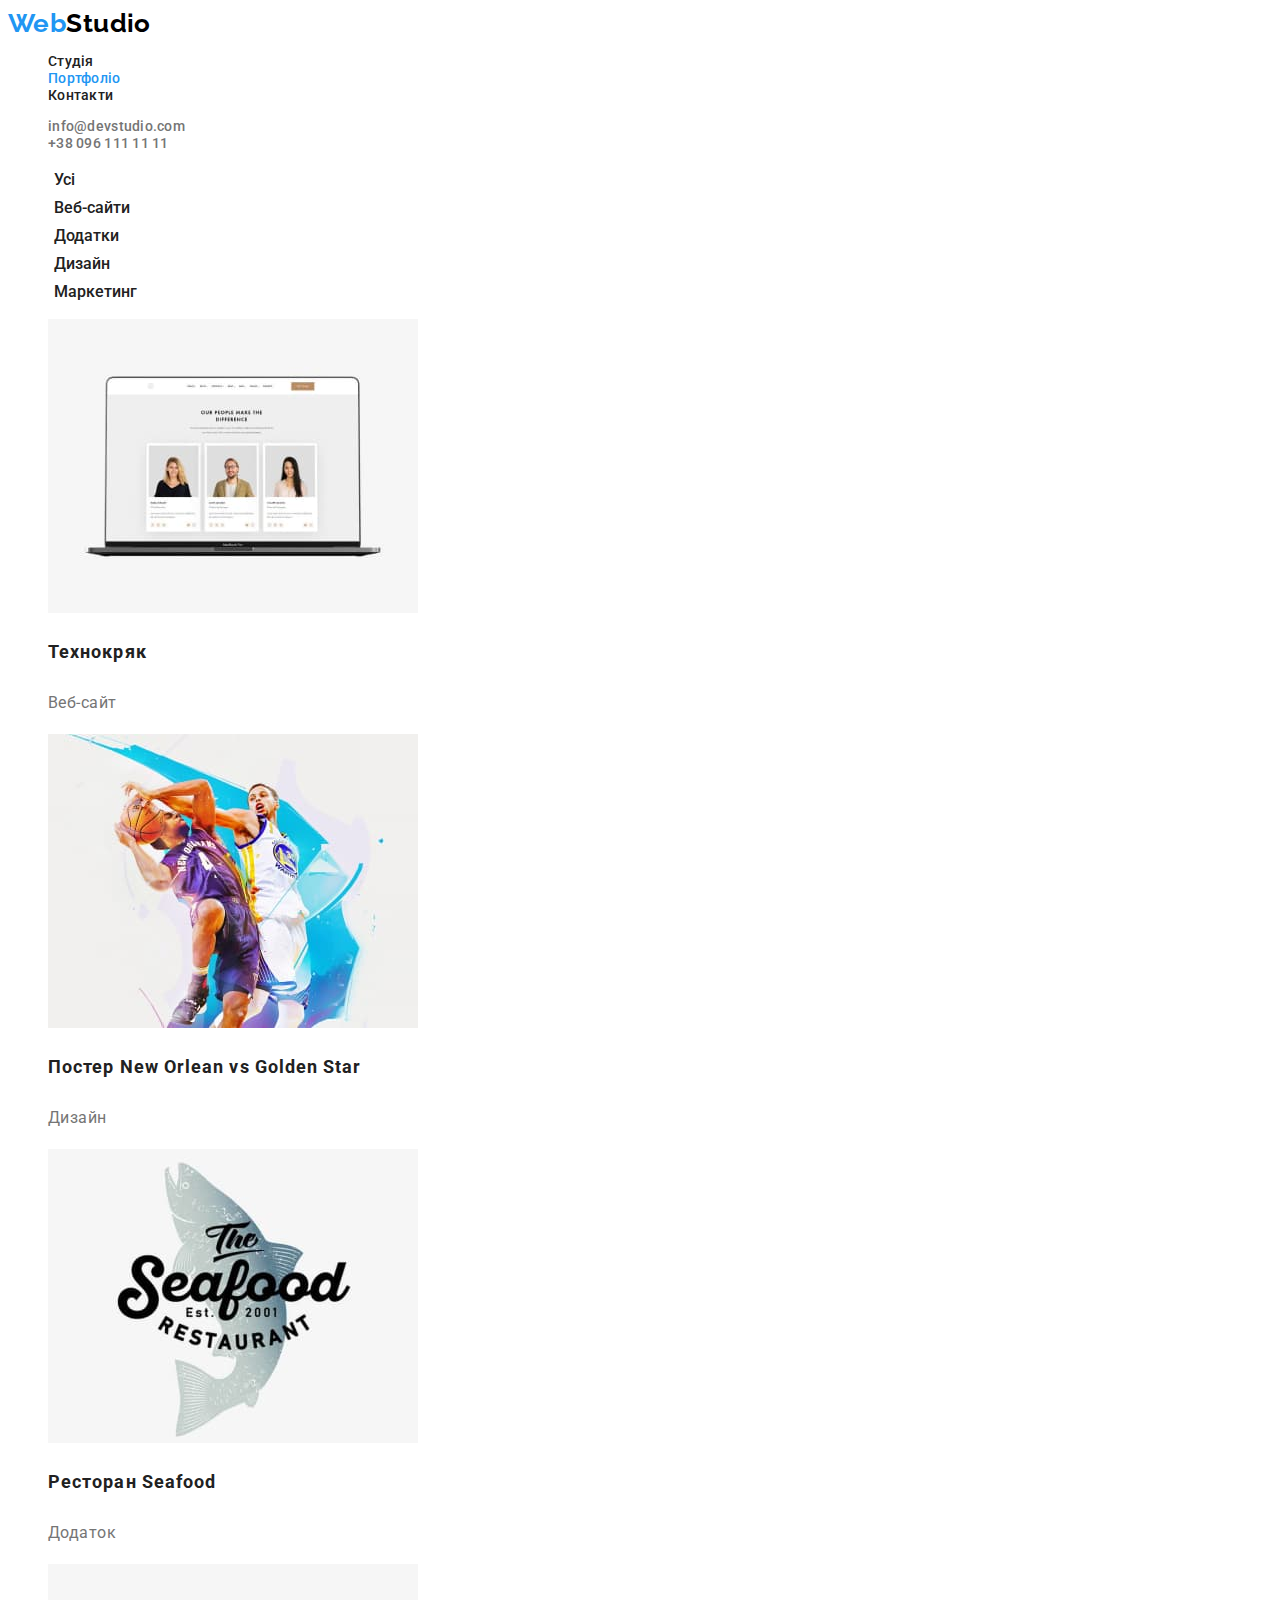
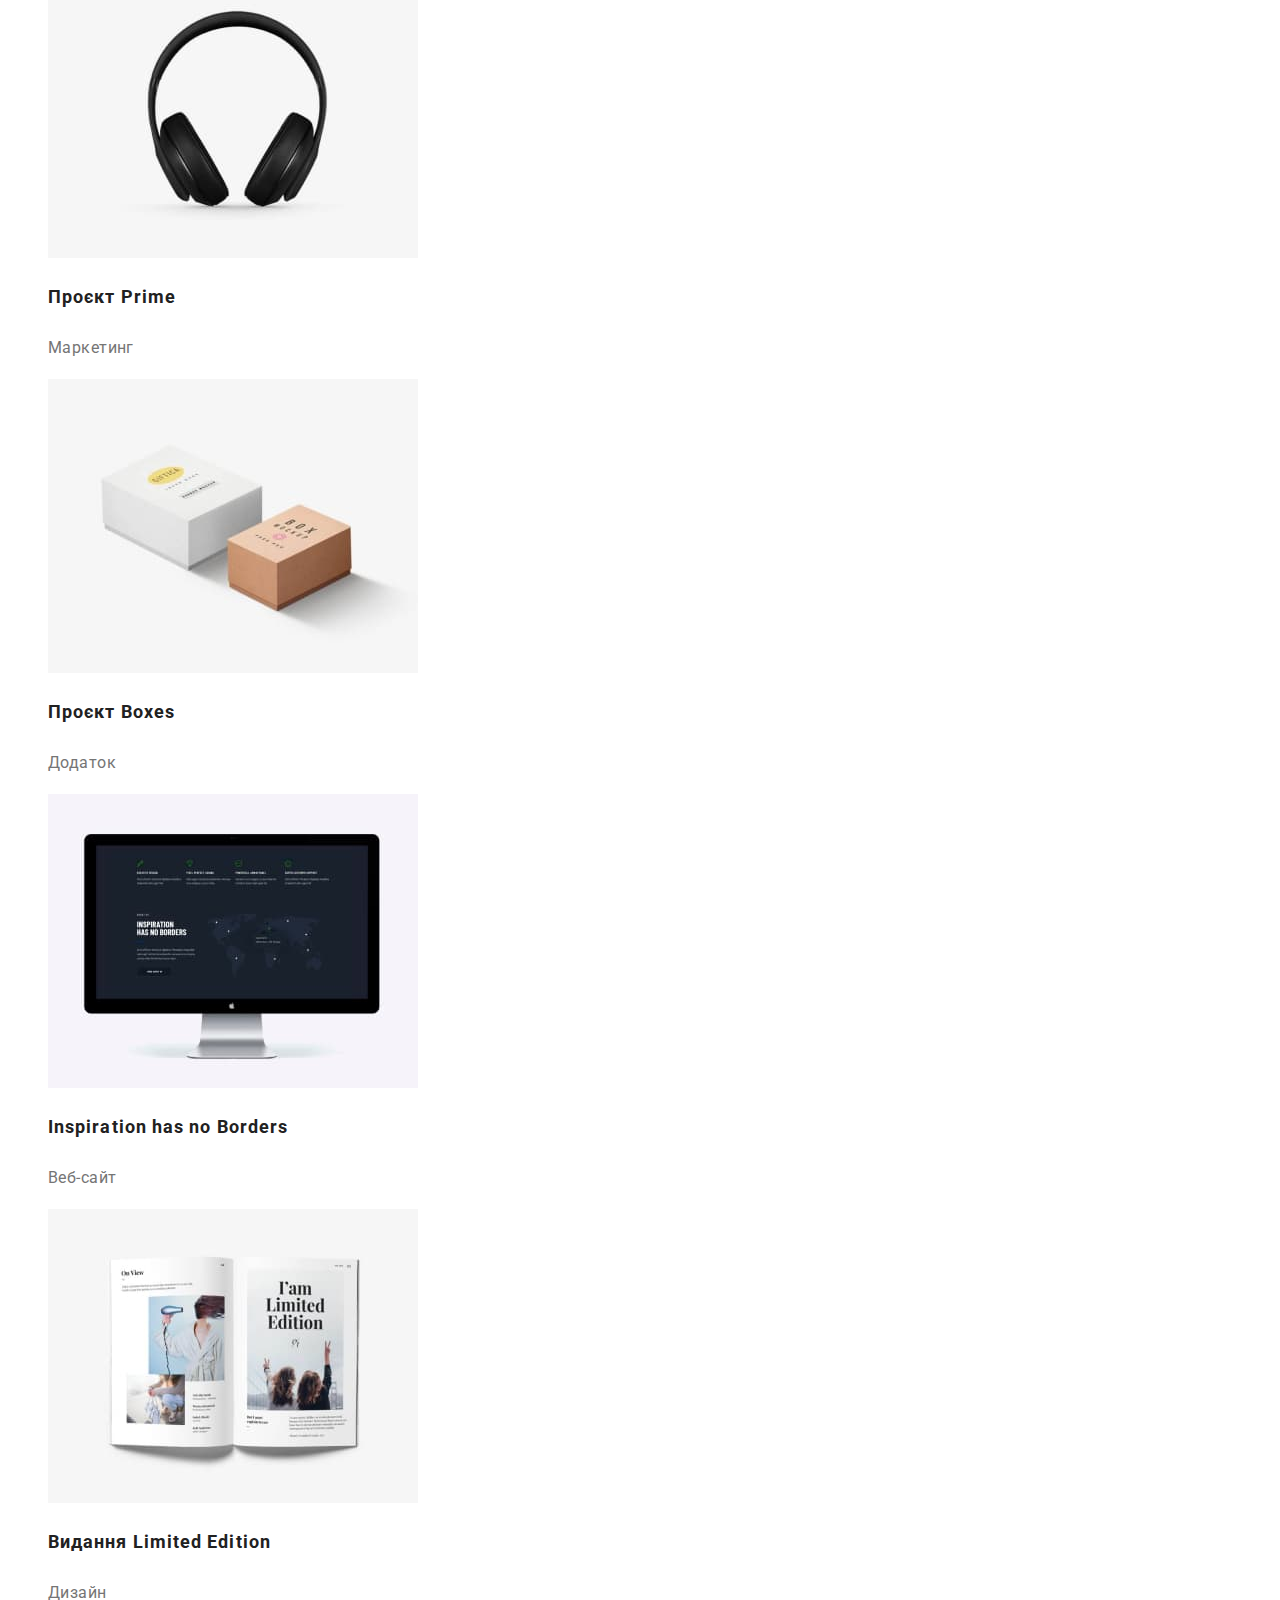
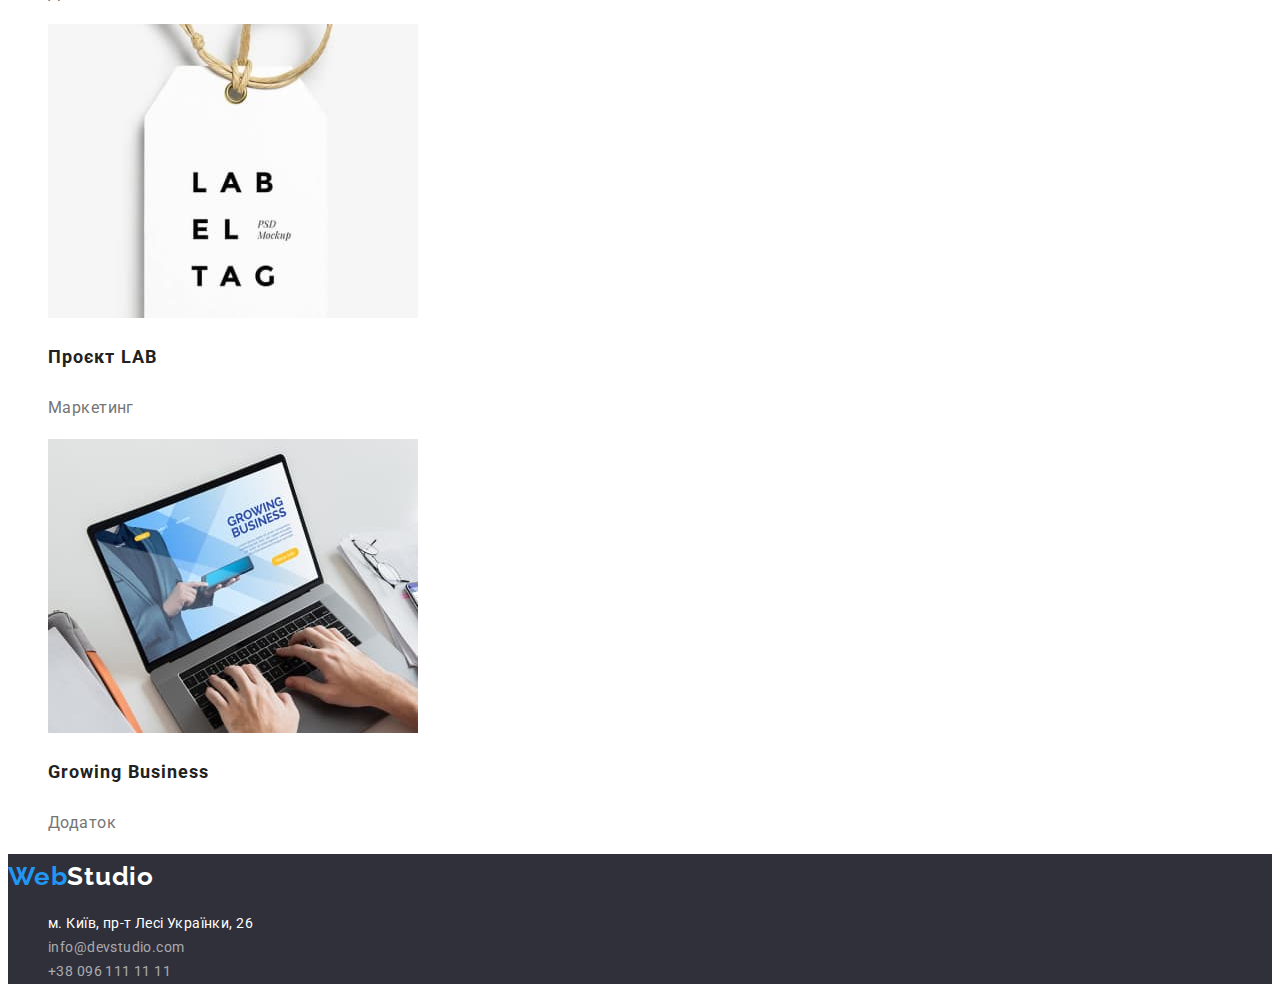
==== commit f558594f: "correction 2" ====
--- a/portfolio.html
+++ b/portfolio.html
@@ -24,10 +24,10 @@
         >
         <ul class="site-nav list">
           <li>
-            <a href="./index.html" class="header-link current link">Студія</a>
-          </li>
-          <li>
-            <a href="./portfolio.html" class="header-link link">Портфоліо</a>
+            <a href="./index.html" class="header-link link">Студія</a>
+          </li>
+          <li>
+            <a href="./portfolio.html" class="header-link current link">Портфоліо</a>
           </li>
           <li><a href="#" class="header-link link">Контакти</a></li>
         </ul>
--- a/css/styles.css
+++ b/css/styles.css
@@ -128,7 +128,8 @@
 }
 .list {
 }
-.about-title {
+.about-title { 
+    font-size: 14px;
     line-height: 1.14;
     text-transform: uppercase;
     color: var(--title-text-color);
@@ -242,6 +243,7 @@
 .scope-list {
 }
 .scope-title {
+    letter-spacing: 0.06em;
     font-size: 18px;
     line-height: 2;
     color: var(--title-text-color);
